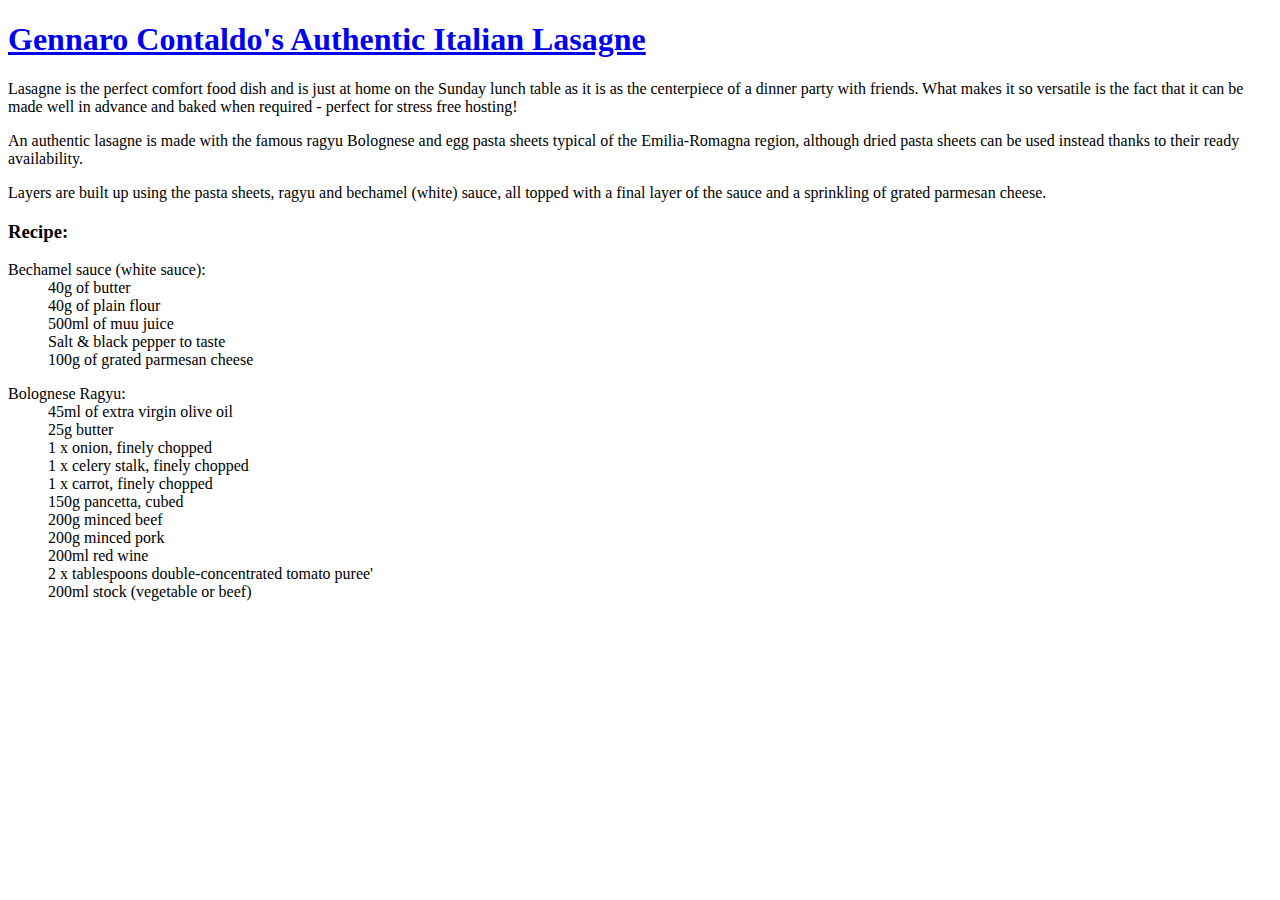
==== recipes/lasagna.html @ bf9b6f3d "Create new .html recipe and add link to it" ====
<!DOCTYPE html>
<html lang="en">
<head>
    <meta charset="UTF-8">
    <meta name="viewport" content="width=device-width, initial-scale=1.0">
    <title>Best Lasagne Recipe</title>
</head>
<body>
    <h1><a href="https://www.youtube.com/watch?v=KSIrBt6G5yQ" target="_blank" rel="noreferrer">Gennaro Contaldo's Authentic Italian Lasagne</a> </h1>
    <p>
        Lasagne is the perfect comfort food dish and is just at home on the Sunday lunch table as it is as the centerpiece 
        of a dinner party with friends. What makes it so versatile is the fact that it can be made well in 
        advance and baked when required - perfect for stress free hosting!
    </p>
    <p>
        An authentic lasagne is made with the famous ragyu Bolognese and egg pasta sheets typical of the Emilia-Romagna region, 
        although dried pasta sheets can be used instead thanks to their ready availability.
    </p>
    <p>
        Layers are built up using the pasta sheets, ragyu and bechamel (white) sauce, 
        all topped with a final layer of the sauce and a sprinkling of grated parmesan cheese.
    </p>
    <h3>
        Recipe:
    </h3>
    
    <dl>
        <dt>Bechamel sauce (white sauce):</dt>
        <dd>40g of butter</dd>
        <dd>40g of plain flour</dd>
        <dd>500ml of muu juice</dd>
        <dd>Salt & black pepper to taste</dd>
        <dd>100g of grated parmesan cheese</dd>
    </dl>
    
    <dl>
        <dt>Bolognese Ragyu:</dt>
        <dd>45ml of extra virgin olive oil</dd>
        <dd>25g butter</dd>
        <dd>1 x onion, finely chopped </dd>
        <dd>1 x celery stalk, finely chopped</dd>
        <dd>1 x carrot, finely chopped </dd>
        <dd>150g pancetta, cubed </dd>
        <dd>200g minced beef</dd>
        <dd>200g minced pork </dd>
        <dd>200ml red wine</dd>
        <dd>2 x tablespoons double-concentrated tomato puree' </dd>
        <dd>200ml stock (vegetable or beef)</dd>
    </dl>

</body>
</html>
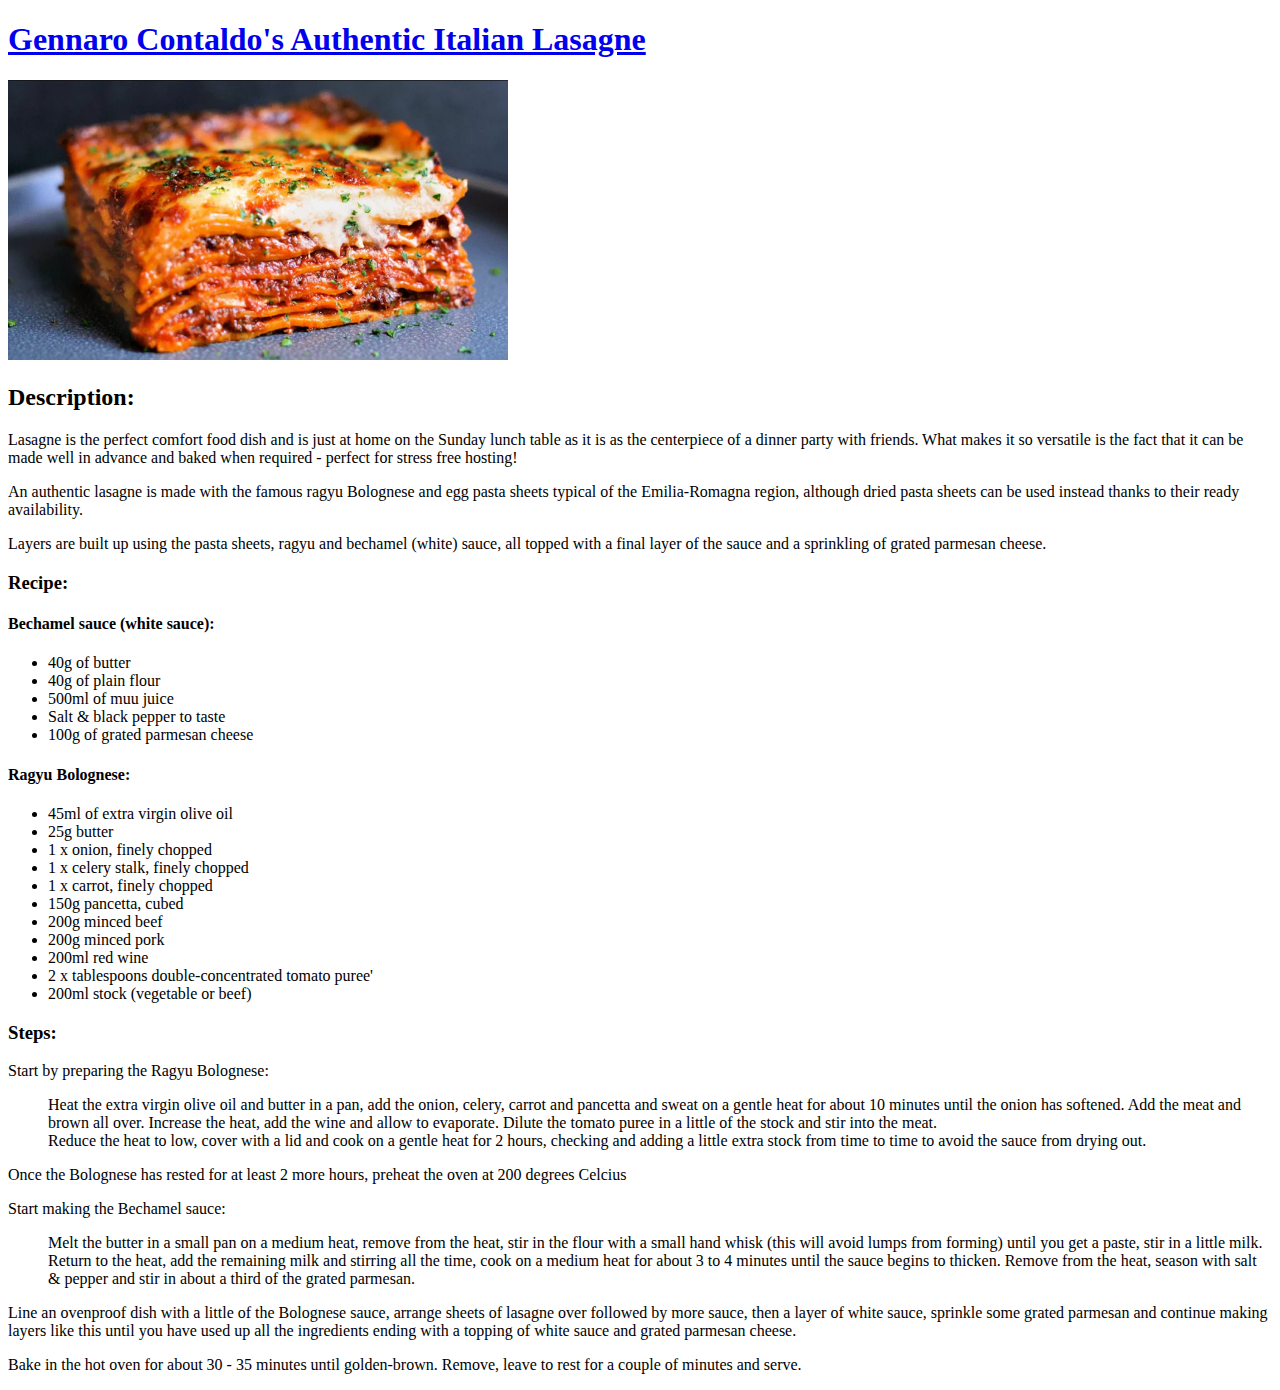
==== commit dc1448df: "Add recipe description and step by step" ====
--- a/recipes/lasagna.html
+++ b/recipes/lasagna.html
@@ -6,7 +6,12 @@
     <title>Best Lasagne Recipe</title>
 </head>
 <body>
-    <h1><a href="https://www.youtube.com/watch?v=KSIrBt6G5yQ" target="_blank" rel="noreferrer">Gennaro Contaldo's Authentic Italian Lasagne</a> </h1>
+    <h1><a href="https://www.youtube.com/watch?v=y2SVA6EsrTE" target="_blank" rel="noreferrer">Gennaro Contaldo's Authentic Italian Lasagne</a> </h1>
+    
+    <img src="../images/lasagna.jpeg" alt="Lasagna" width="500">
+
+    <h2>Description:</h2>
+
     <p>
         Lasagne is the perfect comfort food dish and is just at home on the Sunday lunch table as it is as the centerpiece 
         of a dinner party with friends. What makes it so versatile is the fact that it can be made well in 
@@ -24,29 +29,51 @@
         Recipe:
     </h3>
     
-    <dl>
-        <dt>Bechamel sauce (white sauce):</dt>
-        <dd>40g of butter</dd>
-        <dd>40g of plain flour</dd>
-        <dd>500ml of muu juice</dd>
-        <dd>Salt & black pepper to taste</dd>
-        <dd>100g of grated parmesan cheese</dd>
-    </dl>
+    <h4>Bechamel sauce (white sauce):</h4>
+
+    <ul>
+        <li>40g of butter</li>
+        <li>40g of plain flour</li>
+        <li>500ml of muu juice</li>
+        <li>Salt & black pepper to taste</li>
+        <li>100g of grated parmesan cheese</li>
+    </ul>
     
-    <dl>
-        <dt>Bolognese Ragyu:</dt>
-        <dd>45ml of extra virgin olive oil</dd>
-        <dd>25g butter</dd>
-        <dd>1 x onion, finely chopped </dd>
-        <dd>1 x celery stalk, finely chopped</dd>
-        <dd>1 x carrot, finely chopped </dd>
-        <dd>150g pancetta, cubed </dd>
-        <dd>200g minced beef</dd>
-        <dd>200g minced pork </dd>
-        <dd>200ml red wine</dd>
-        <dd>2 x tablespoons double-concentrated tomato puree' </dd>
-        <dd>200ml stock (vegetable or beef)</dd>
-    </dl>
+    <h4>Ragyu Bolognese:</h4>
 
+    <ul>
+        <li>45ml of extra virgin olive oil</li>
+        <li>25g butter</li>
+        <li>1 x onion, finely chopped </li>
+        <li>1 x celery stalk, finely chopped</li>
+        <li>1 x carrot, finely chopped </li>
+        <li>150g pancetta, cubed </li>
+        <li>200g minced beef</li>
+        <li>200g minced pork </li>
+        <li>200ml red wine</li>
+        <li>2 x tablespoons double-concentrated tomato puree' </li>
+        <li>200ml stock (vegetable or beef)</li>
+    </ul>
+
+    <h3>Steps:</h3>
+    <dt>
+        <dl>Start by preparing the Ragyu Bolognese:</dl>
+        <dd>
+            Heat the extra virgin olive oil and butter in a pan, add the onion, celery, carrot and pancetta and sweat on a gentle heat for about 10 minutes until the onion has softened. Add the meat and brown all over. Increase the heat, add the wine and allow to evaporate. 
+            Dilute the tomato puree in a little of the stock and stir into the meat.
+        </dd>
+        <dd>
+            Reduce the heat to low, cover with a lid and cook on a gentle heat for 2 hours, checking and adding a little extra stock from time to time to avoid the sauce from drying out.
+        </dd>
+    </dt>
+    <p>Once the Bolognese has rested for at least 2 more hours, preheat the oven at 200 degrees Celcius</p>
+    <dt>
+        <dl>Start making the Bechamel sauce:</dl>
+        <dd>Melt the butter in a small pan on a medium heat, remove from the heat, stir in the flour with a small hand whisk (this will avoid lumps from forming) until you get a paste, stir in a little milk. Return to the heat, add the remaining milk and stirring all the time, cook on a medium heat for about 3 to 4 minutes until the sauce begins to thicken. Remove from the heat, season with salt & pepper and stir in about a third of the grated parmesan.</dd>
+    </dt>
+
+    <p>Line an ovenproof dish with a little of the Bolognese sauce, arrange sheets of lasagne over followed by more sauce, then a layer of white sauce, sprinkle some grated parmesan and continue making layers like this until you have used up all the ingredients ending with a topping of white sauce and grated parmesan cheese.</p>
+
+    <p>Bake in the hot oven for about 30 - 35 minutes until golden-brown.  Remove, leave to rest for a couple of minutes and serve.</p>
 </body>
 </html>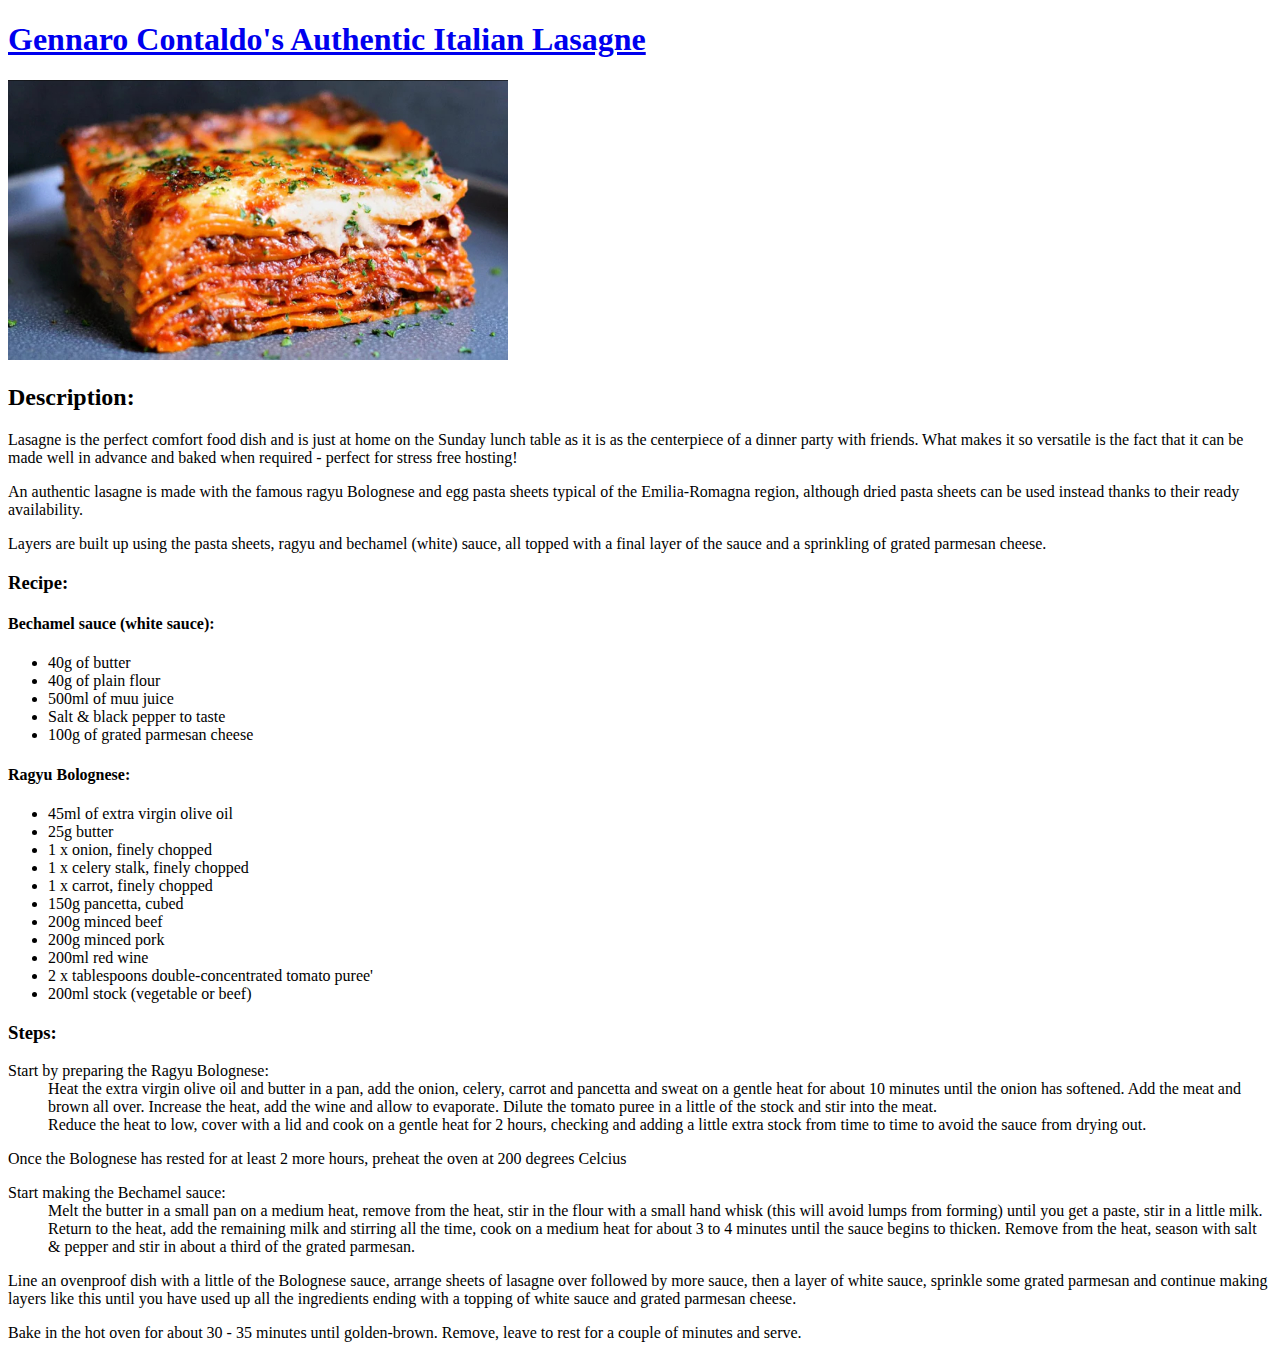
==== commit e9b6402d: "Incorrect use of description list" ====
--- a/recipes/lasagna.html
+++ b/recipes/lasagna.html
@@ -56,8 +56,8 @@
     </ul>
 
     <h3>Steps:</h3>
-    <dt>
-        <dl>Start by preparing the Ragyu Bolognese:</dl>
+    <dl>
+        <dt>Start by preparing the Ragyu Bolognese:</dt>
         <dd>
             Heat the extra virgin olive oil and butter in a pan, add the onion, celery, carrot and pancetta and sweat on a gentle heat for about 10 minutes until the onion has softened. Add the meat and brown all over. Increase the heat, add the wine and allow to evaporate. 
             Dilute the tomato puree in a little of the stock and stir into the meat.
@@ -65,12 +65,12 @@
         <dd>
             Reduce the heat to low, cover with a lid and cook on a gentle heat for 2 hours, checking and adding a little extra stock from time to time to avoid the sauce from drying out.
         </dd>
-    </dt>
+    </dl>
     <p>Once the Bolognese has rested for at least 2 more hours, preheat the oven at 200 degrees Celcius</p>
-    <dt>
-        <dl>Start making the Bechamel sauce:</dl>
+    <dl>
+        <dt>Start making the Bechamel sauce:</dt>
         <dd>Melt the butter in a small pan on a medium heat, remove from the heat, stir in the flour with a small hand whisk (this will avoid lumps from forming) until you get a paste, stir in a little milk. Return to the heat, add the remaining milk and stirring all the time, cook on a medium heat for about 3 to 4 minutes until the sauce begins to thicken. Remove from the heat, season with salt & pepper and stir in about a third of the grated parmesan.</dd>
-    </dt>
+    </dl>
 
     <p>Line an ovenproof dish with a little of the Bolognese sauce, arrange sheets of lasagne over followed by more sauce, then a layer of white sauce, sprinkle some grated parmesan and continue making layers like this until you have used up all the ingredients ending with a topping of white sauce and grated parmesan cheese.</p>
 
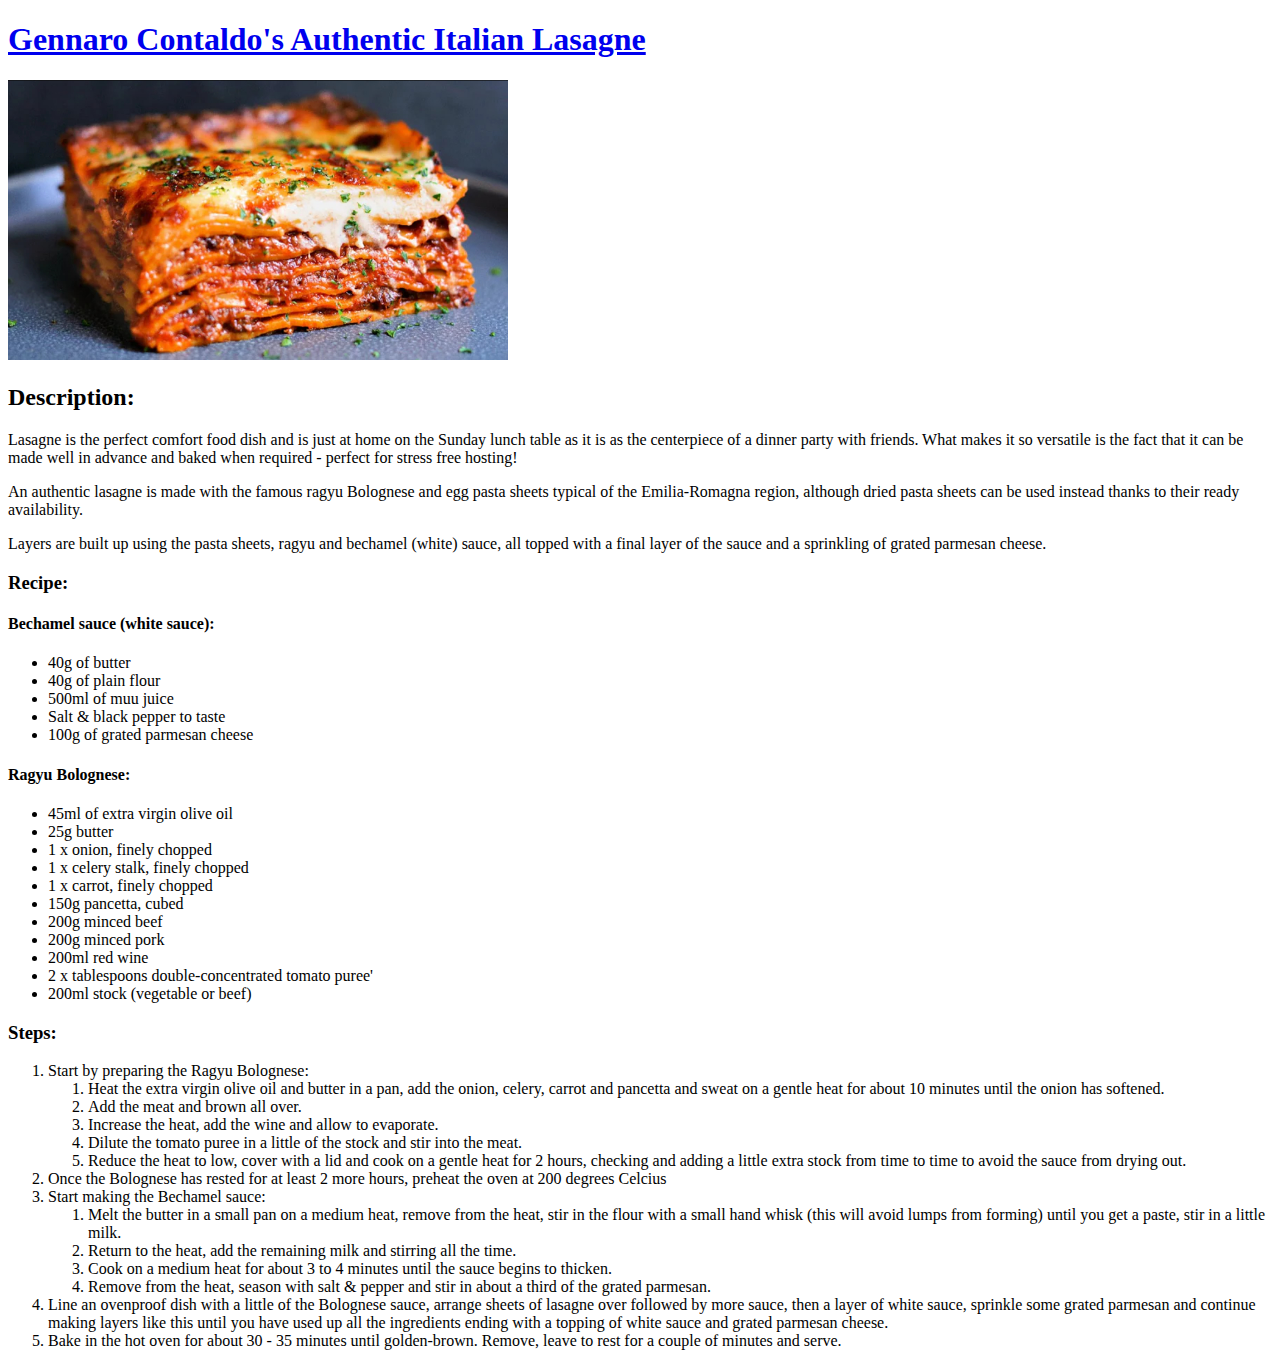
==== commit 75256fa9: "Change from description to ordered list" ====
--- a/recipes/lasagna.html
+++ b/recipes/lasagna.html
@@ -56,24 +56,33 @@
     </ul>
 
     <h3>Steps:</h3>
-    <dl>
-        <dt>Start by preparing the Ragyu Bolognese:</dt>
-        <dd>
-            Heat the extra virgin olive oil and butter in a pan, add the onion, celery, carrot and pancetta and sweat on a gentle heat for about 10 minutes until the onion has softened. Add the meat and brown all over. Increase the heat, add the wine and allow to evaporate. 
-            Dilute the tomato puree in a little of the stock and stir into the meat.
-        </dd>
-        <dd>
-            Reduce the heat to low, cover with a lid and cook on a gentle heat for 2 hours, checking and adding a little extra stock from time to time to avoid the sauce from drying out.
-        </dd>
-    </dl>
-    <p>Once the Bolognese has rested for at least 2 more hours, preheat the oven at 200 degrees Celcius</p>
-    <dl>
-        <dt>Start making the Bechamel sauce:</dt>
-        <dd>Melt the butter in a small pan on a medium heat, remove from the heat, stir in the flour with a small hand whisk (this will avoid lumps from forming) until you get a paste, stir in a little milk. Return to the heat, add the remaining milk and stirring all the time, cook on a medium heat for about 3 to 4 minutes until the sauce begins to thicken. Remove from the heat, season with salt & pepper and stir in about a third of the grated parmesan.</dd>
-    </dl>
 
-    <p>Line an ovenproof dish with a little of the Bolognese sauce, arrange sheets of lasagne over followed by more sauce, then a layer of white sauce, sprinkle some grated parmesan and continue making layers like this until you have used up all the ingredients ending with a topping of white sauce and grated parmesan cheese.</p>
-
-    <p>Bake in the hot oven for about 30 - 35 minutes until golden-brown.  Remove, leave to rest for a couple of minutes and serve.</p>
+    <ol>
+        <li>
+            Start by preparing the Ragyu Bolognese:
+            <ol>
+               <li>
+                Heat the extra virgin olive oil and butter in a pan, add the onion, celery, carrot and pancetta and sweat on a gentle heat for about 10 minutes until the onion has softened.   
+                
+               </li> 
+               <li>Add the meat and brown all over.</li>
+               <li>Increase the heat, add the wine and allow to evaporate.</li>
+               <li>Dilute the tomato puree in a little of the stock and stir into the meat.</li>
+               <li>Reduce the heat to low, cover with a lid and cook on a gentle heat for 2 hours, checking and adding a little extra stock from time to time to avoid the sauce from drying out.</li>
+            </ol>
+        </li>
+        <li>Once the Bolognese has rested for at least 2 more hours, preheat the oven at 200 degrees Celcius</li>
+        <li>
+            Start making the Bechamel sauce:
+            <ol>
+                <li>Melt the butter in a small pan on a medium heat, remove from the heat, stir in the flour with a small hand whisk (this will avoid lumps from forming) until you get a paste, stir in a little milk.</li>
+                <li>Return to the heat, add the remaining milk and stirring all the time.</li>
+                <li>Cook on a medium heat for about 3 to 4 minutes until the sauce begins to thicken.</li>
+                <li>Remove from the heat, season with salt & pepper and stir in about a third of the grated parmesan.</li>
+            </ol>
+        </li>
+        <li>Line an ovenproof dish with a little of the Bolognese sauce, arrange sheets of lasagne over followed by more sauce, then a layer of white sauce, sprinkle some grated parmesan and continue making layers like this until you have used up all the ingredients ending with a topping of white sauce and grated parmesan cheese.</li>
+        <li>Bake in the hot oven for about 30 - 35 minutes until golden-brown.  Remove, leave to rest for a couple of minutes and serve.</li>
+    </ol>
 </body>
 </html>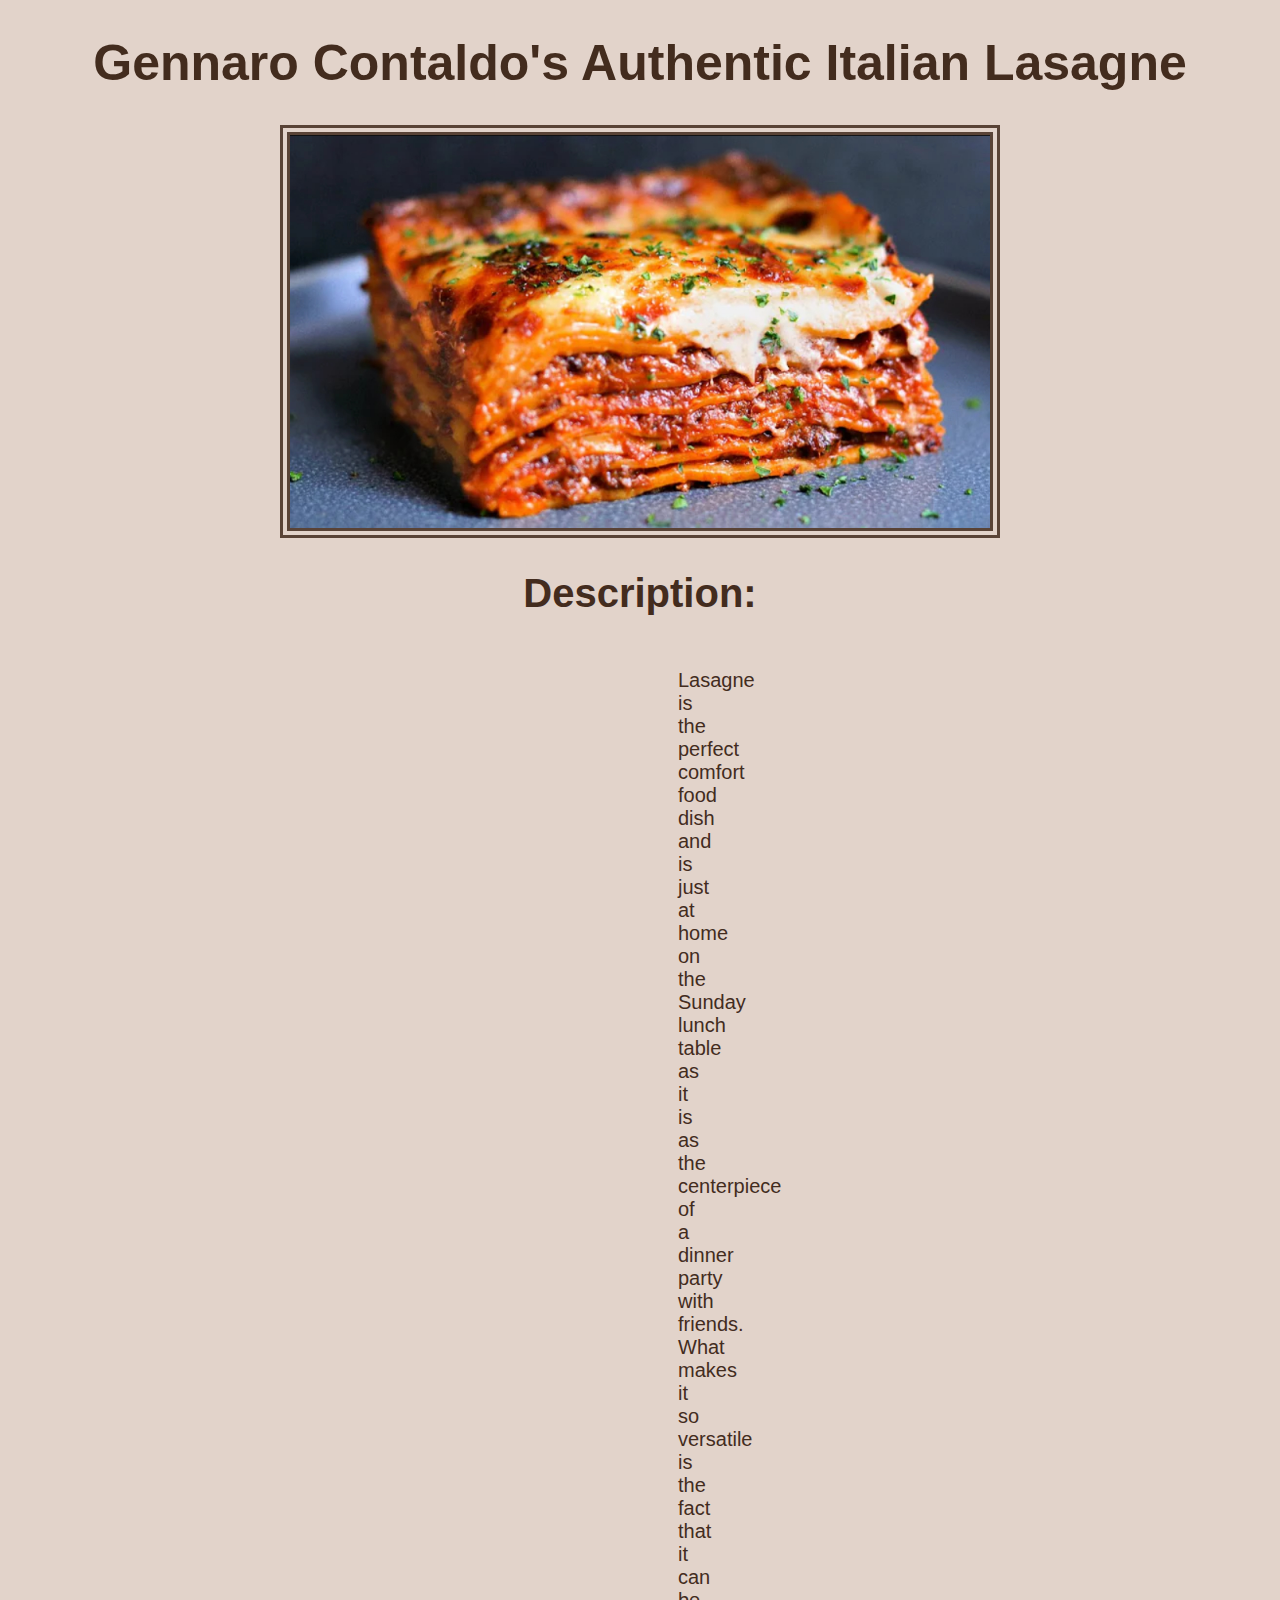
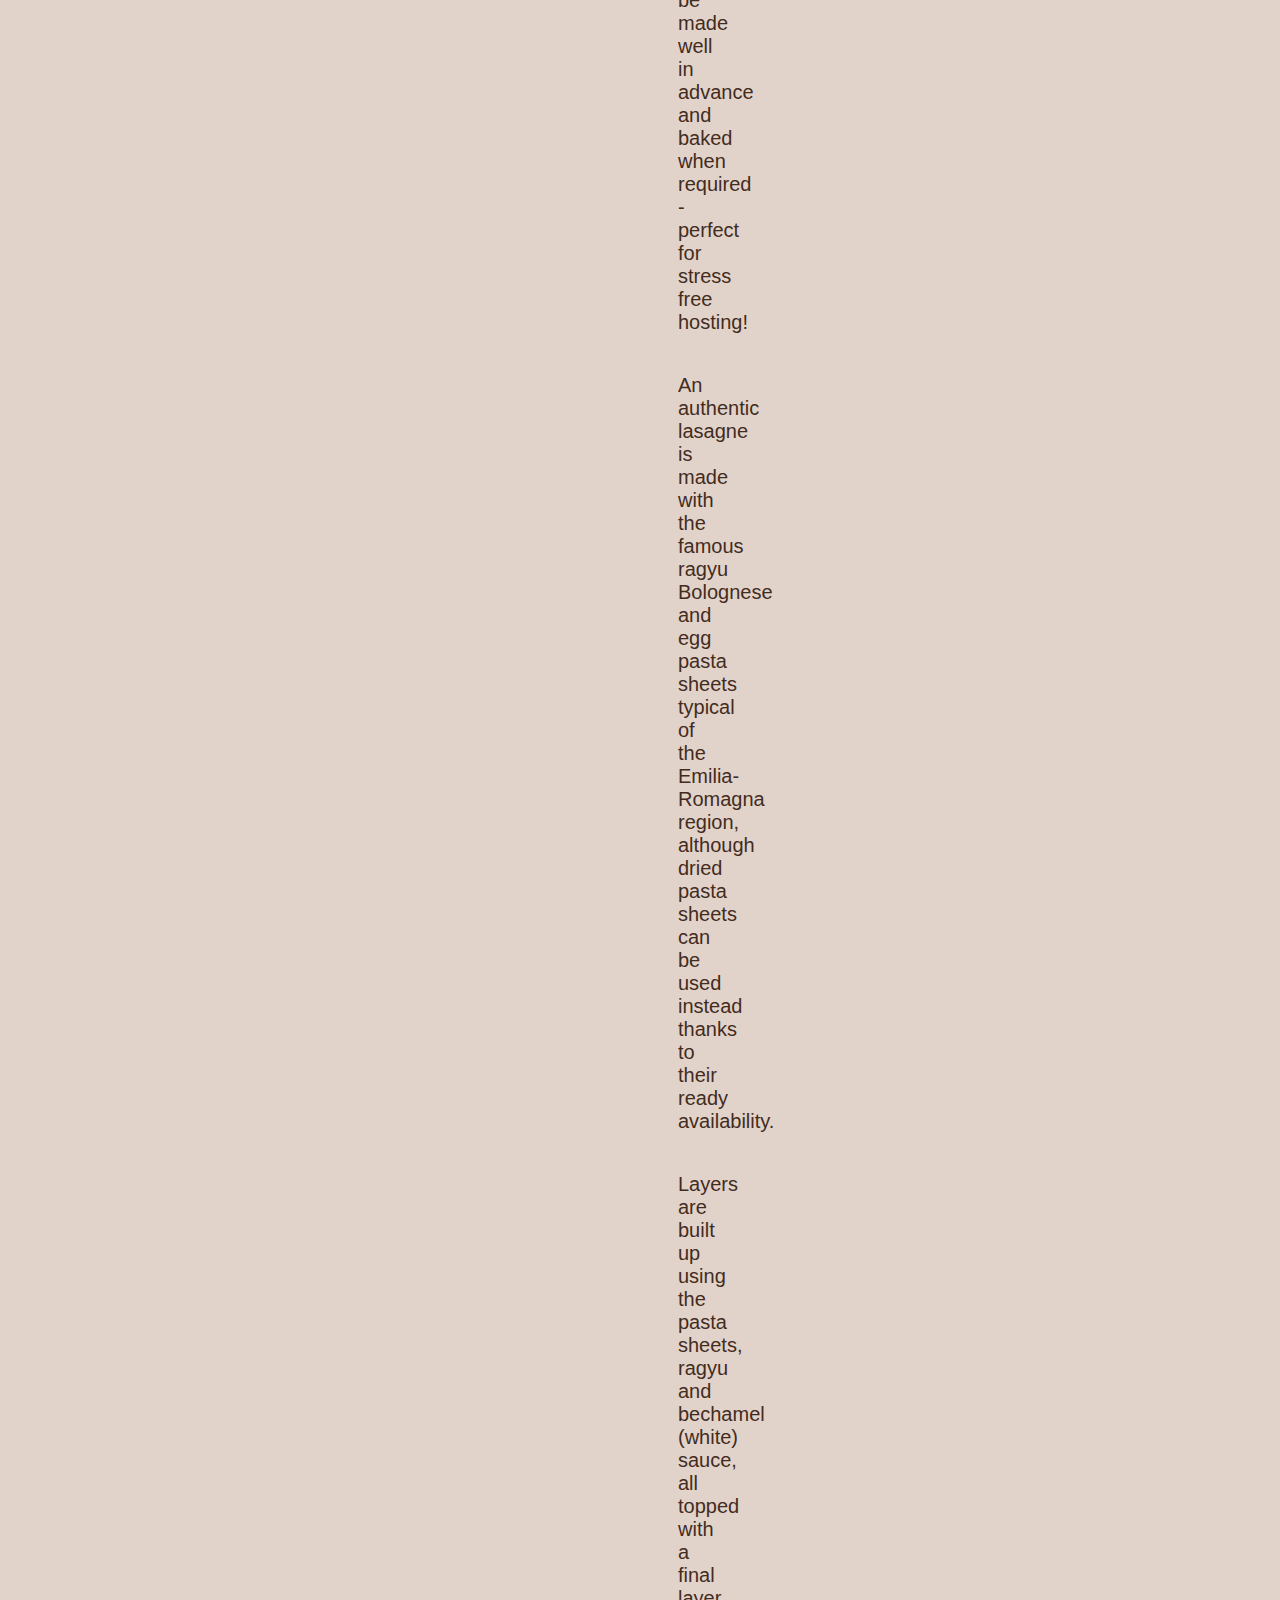
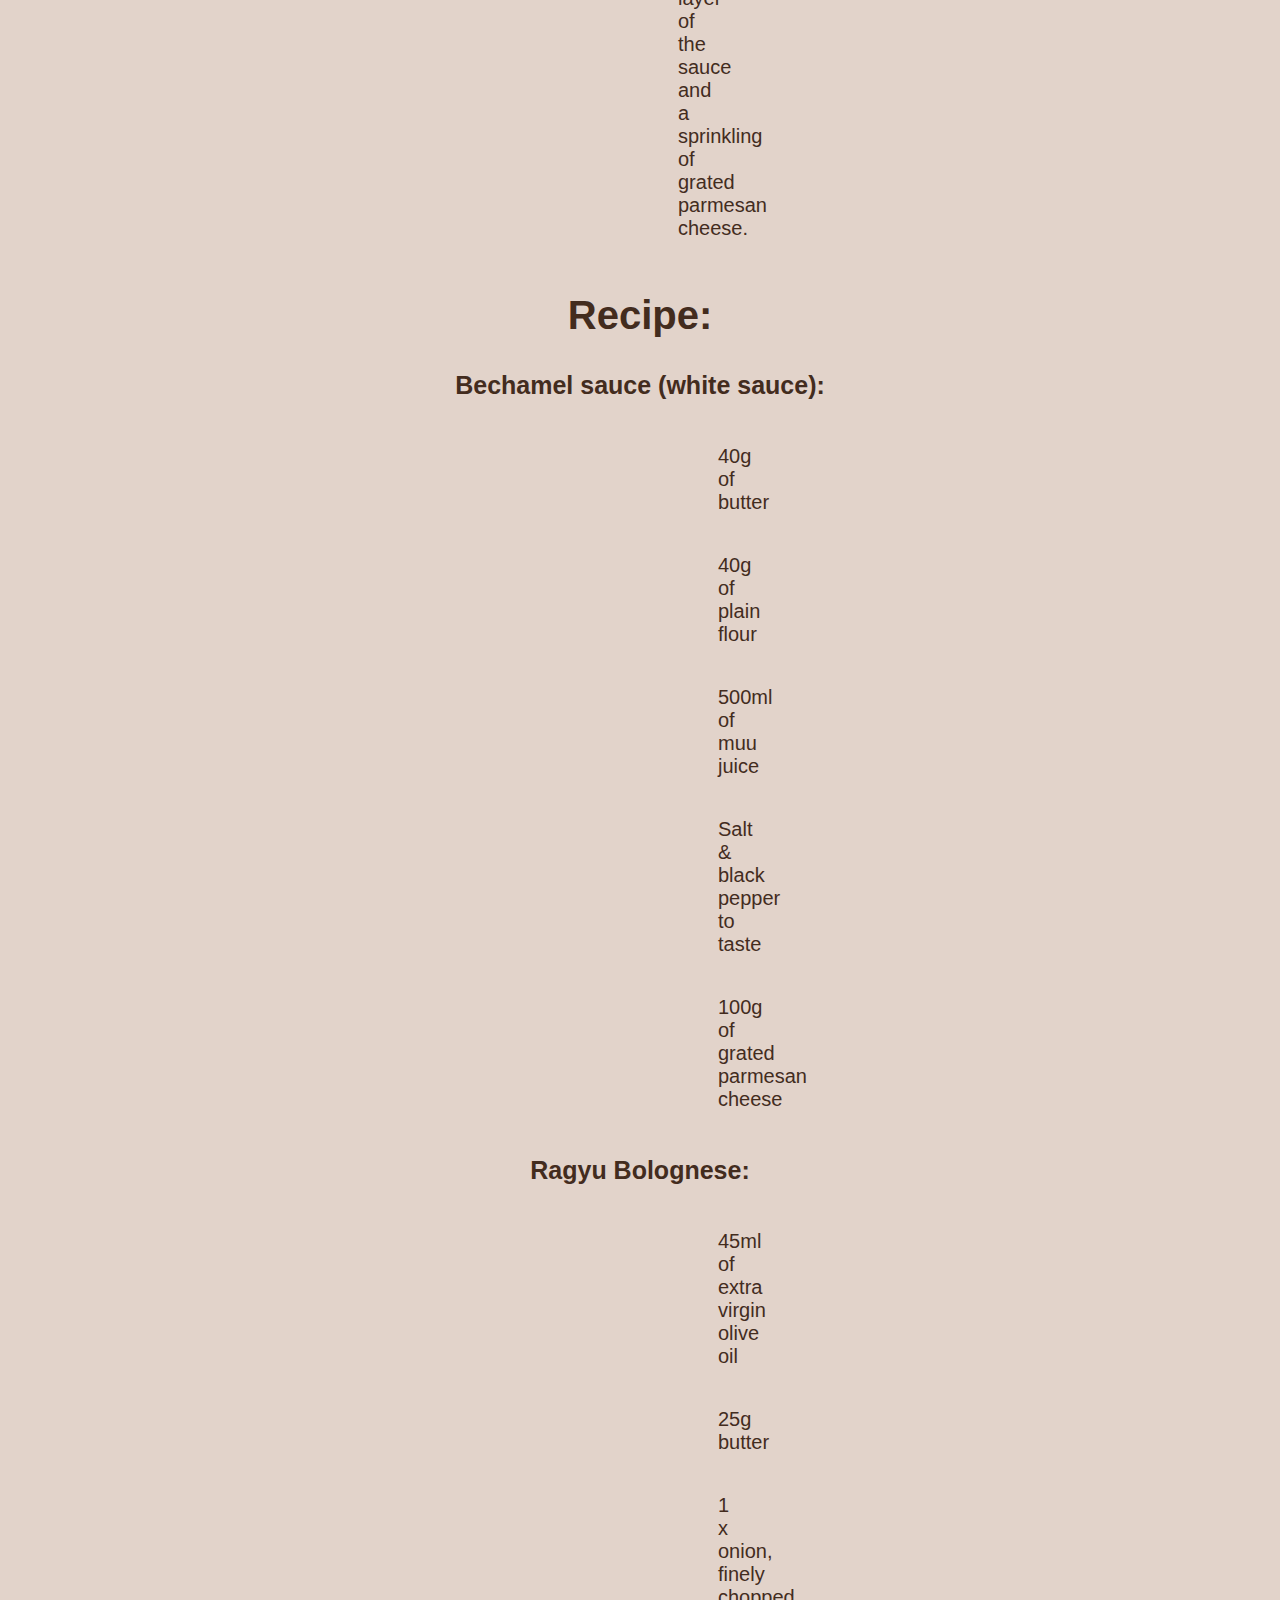
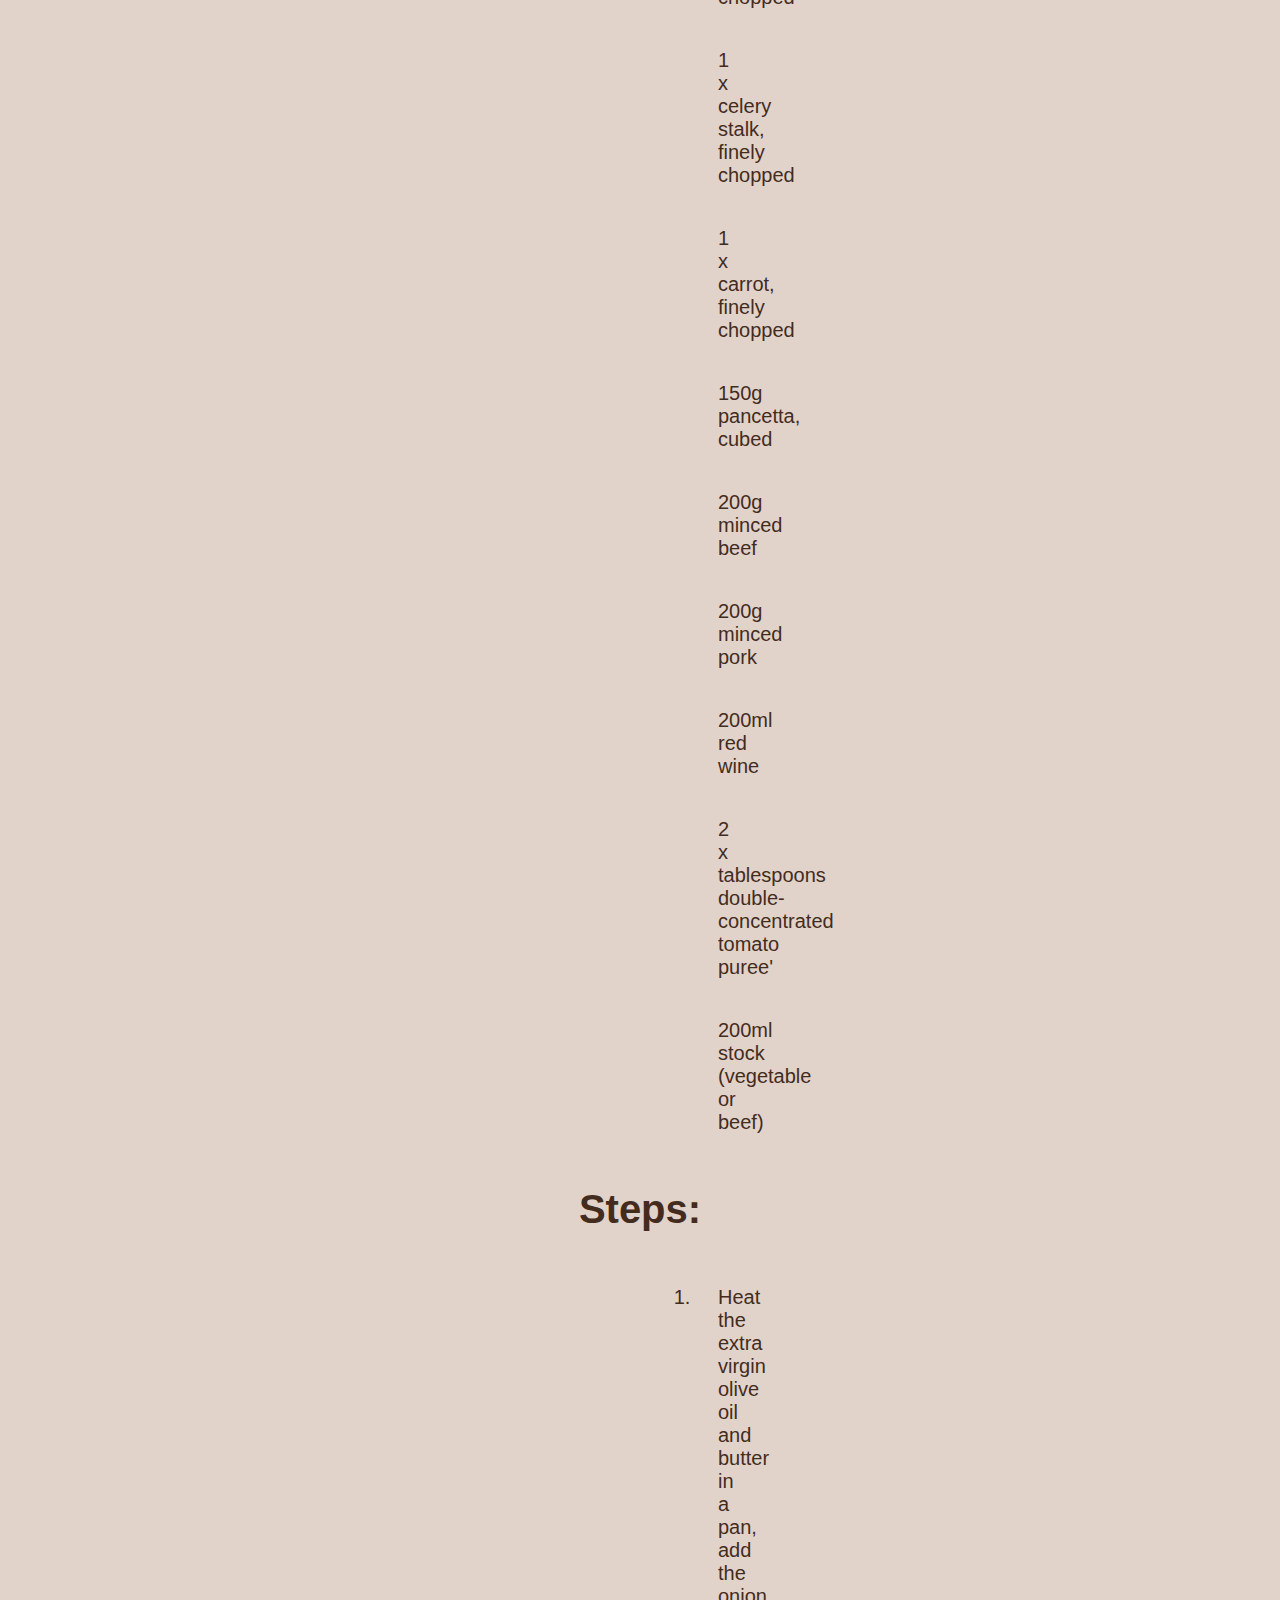
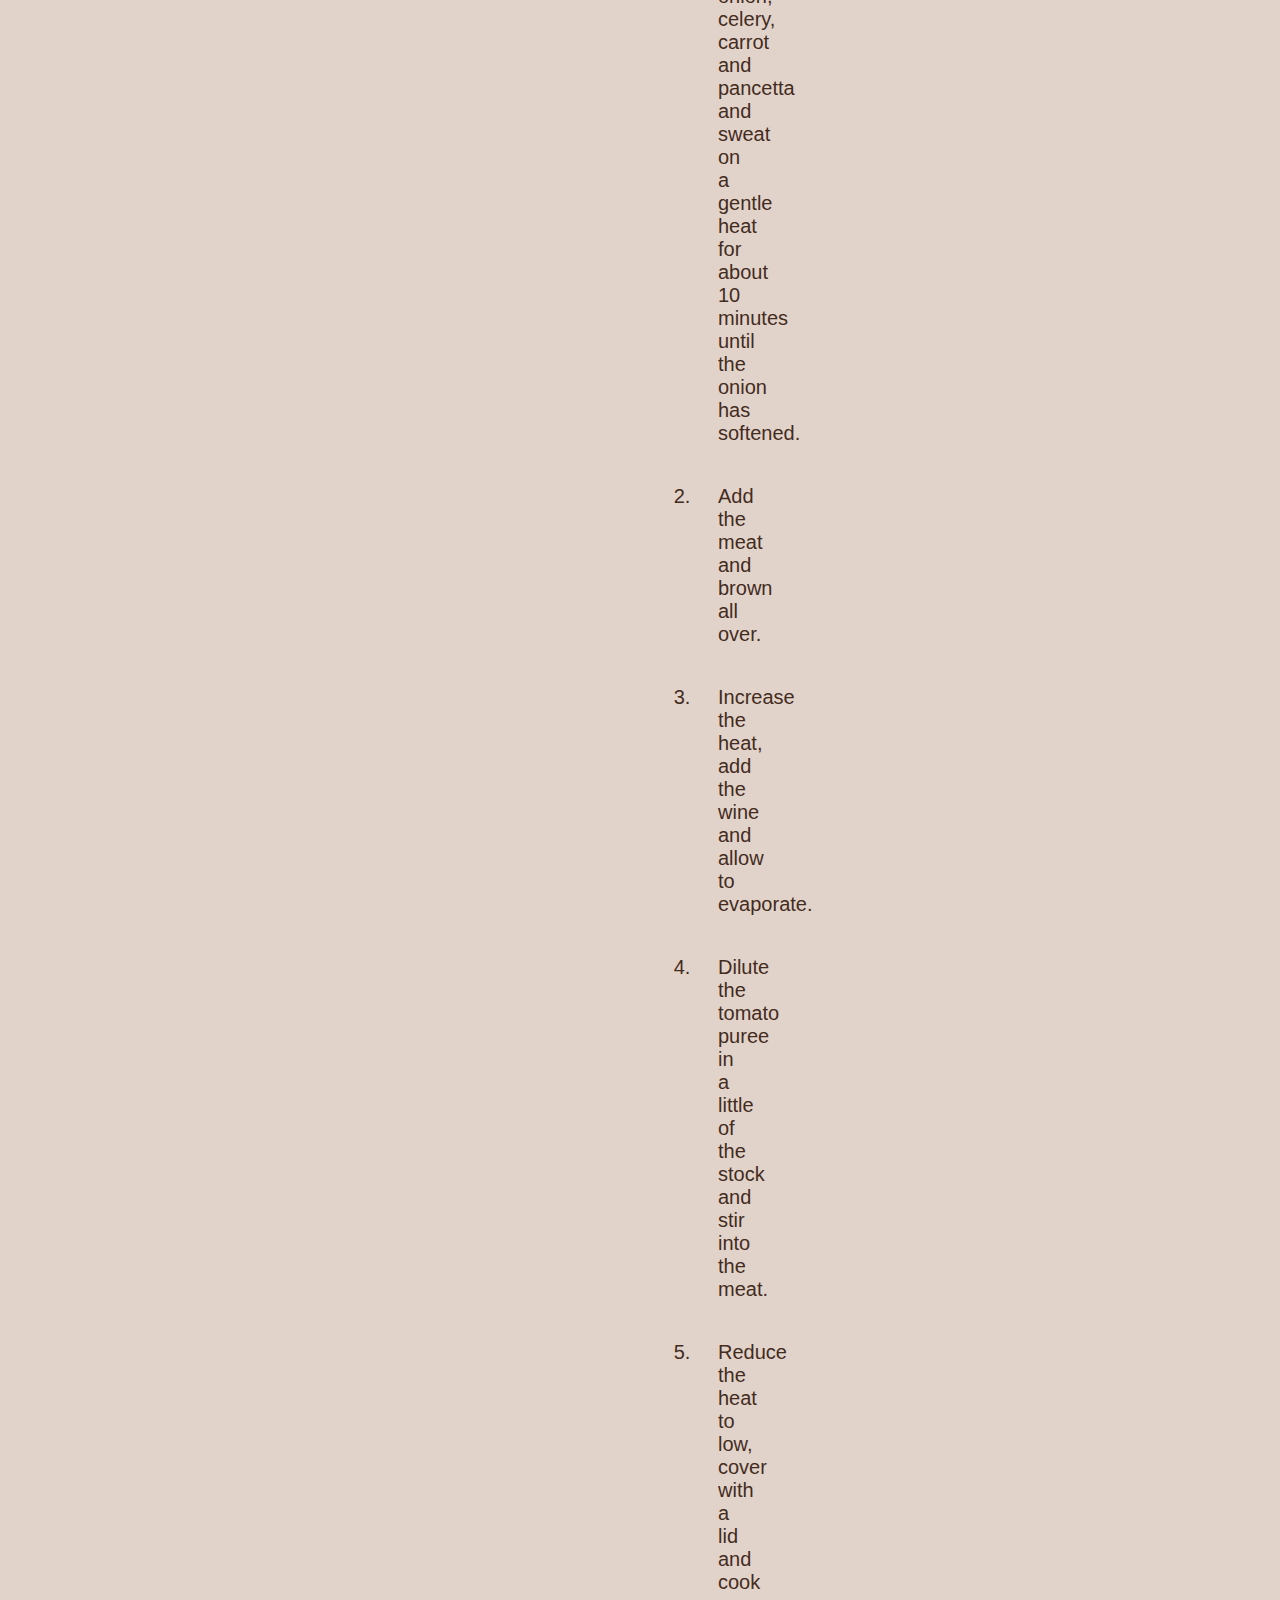
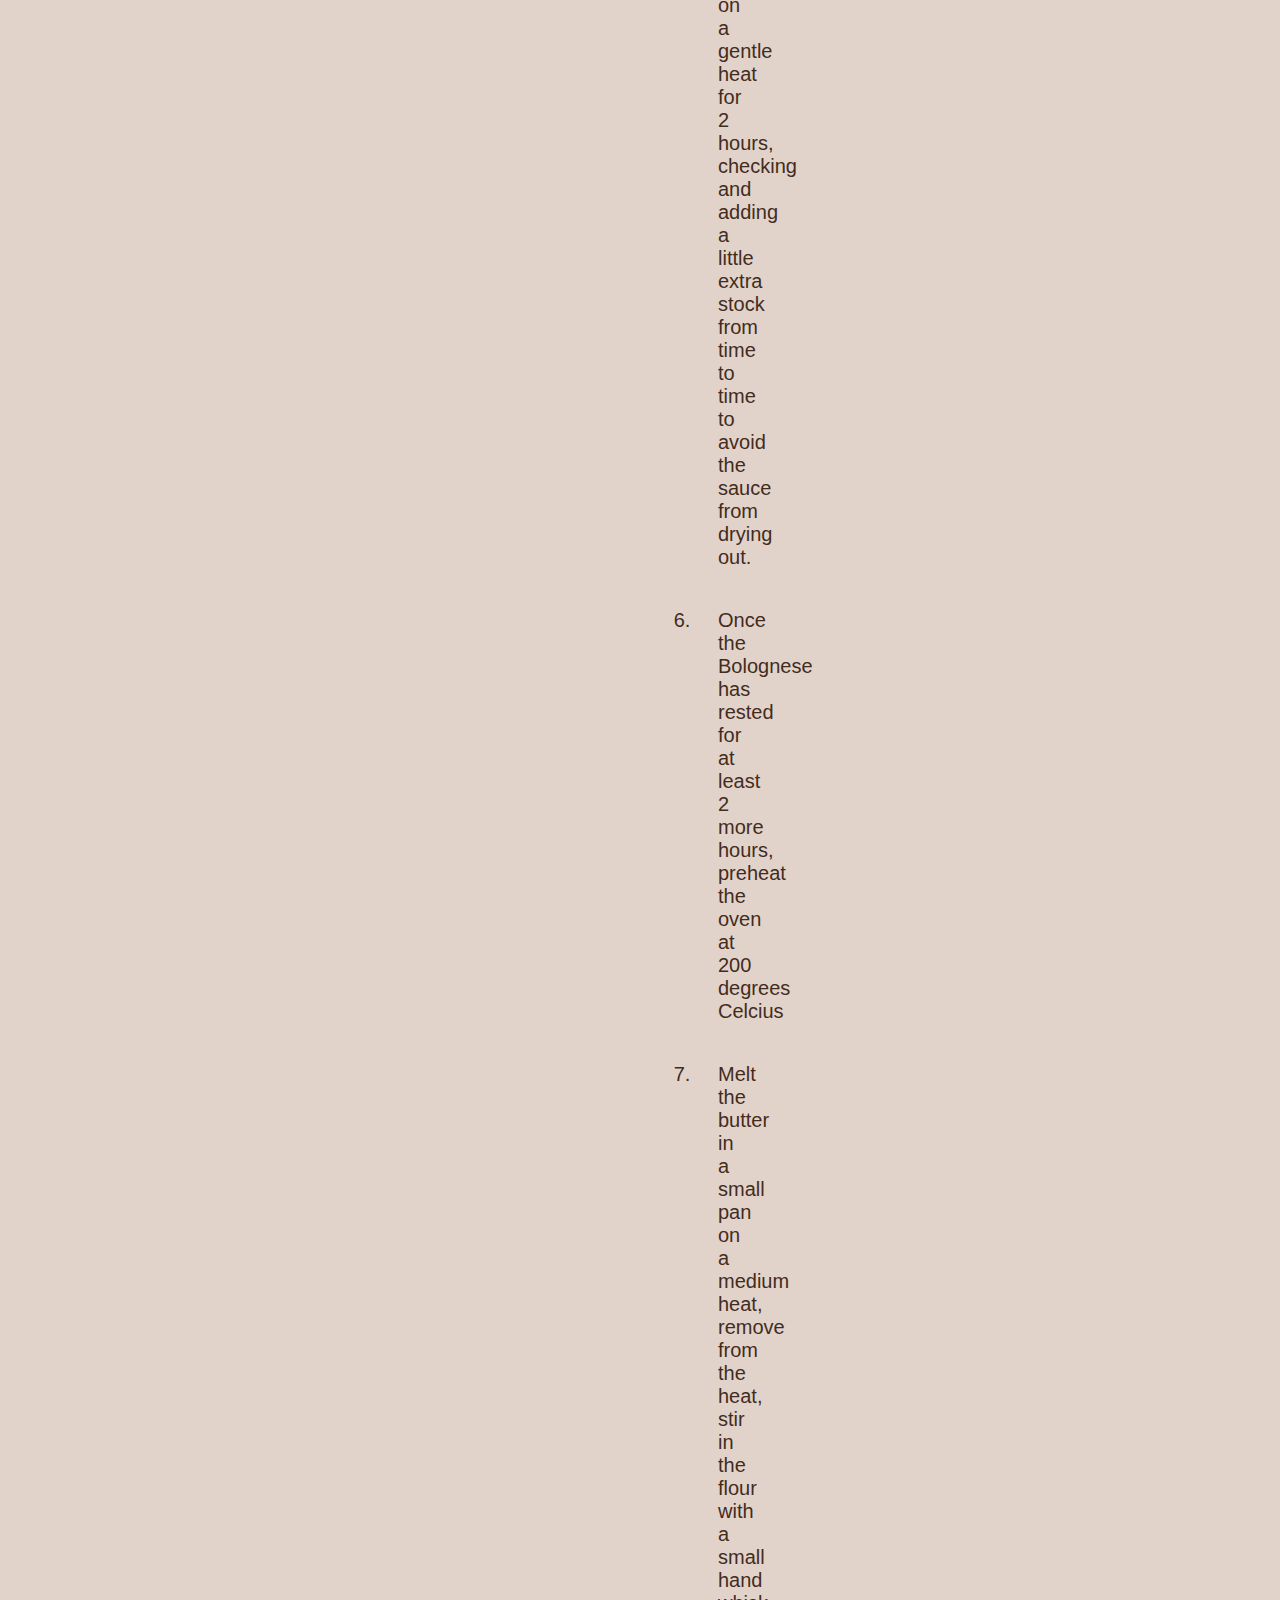
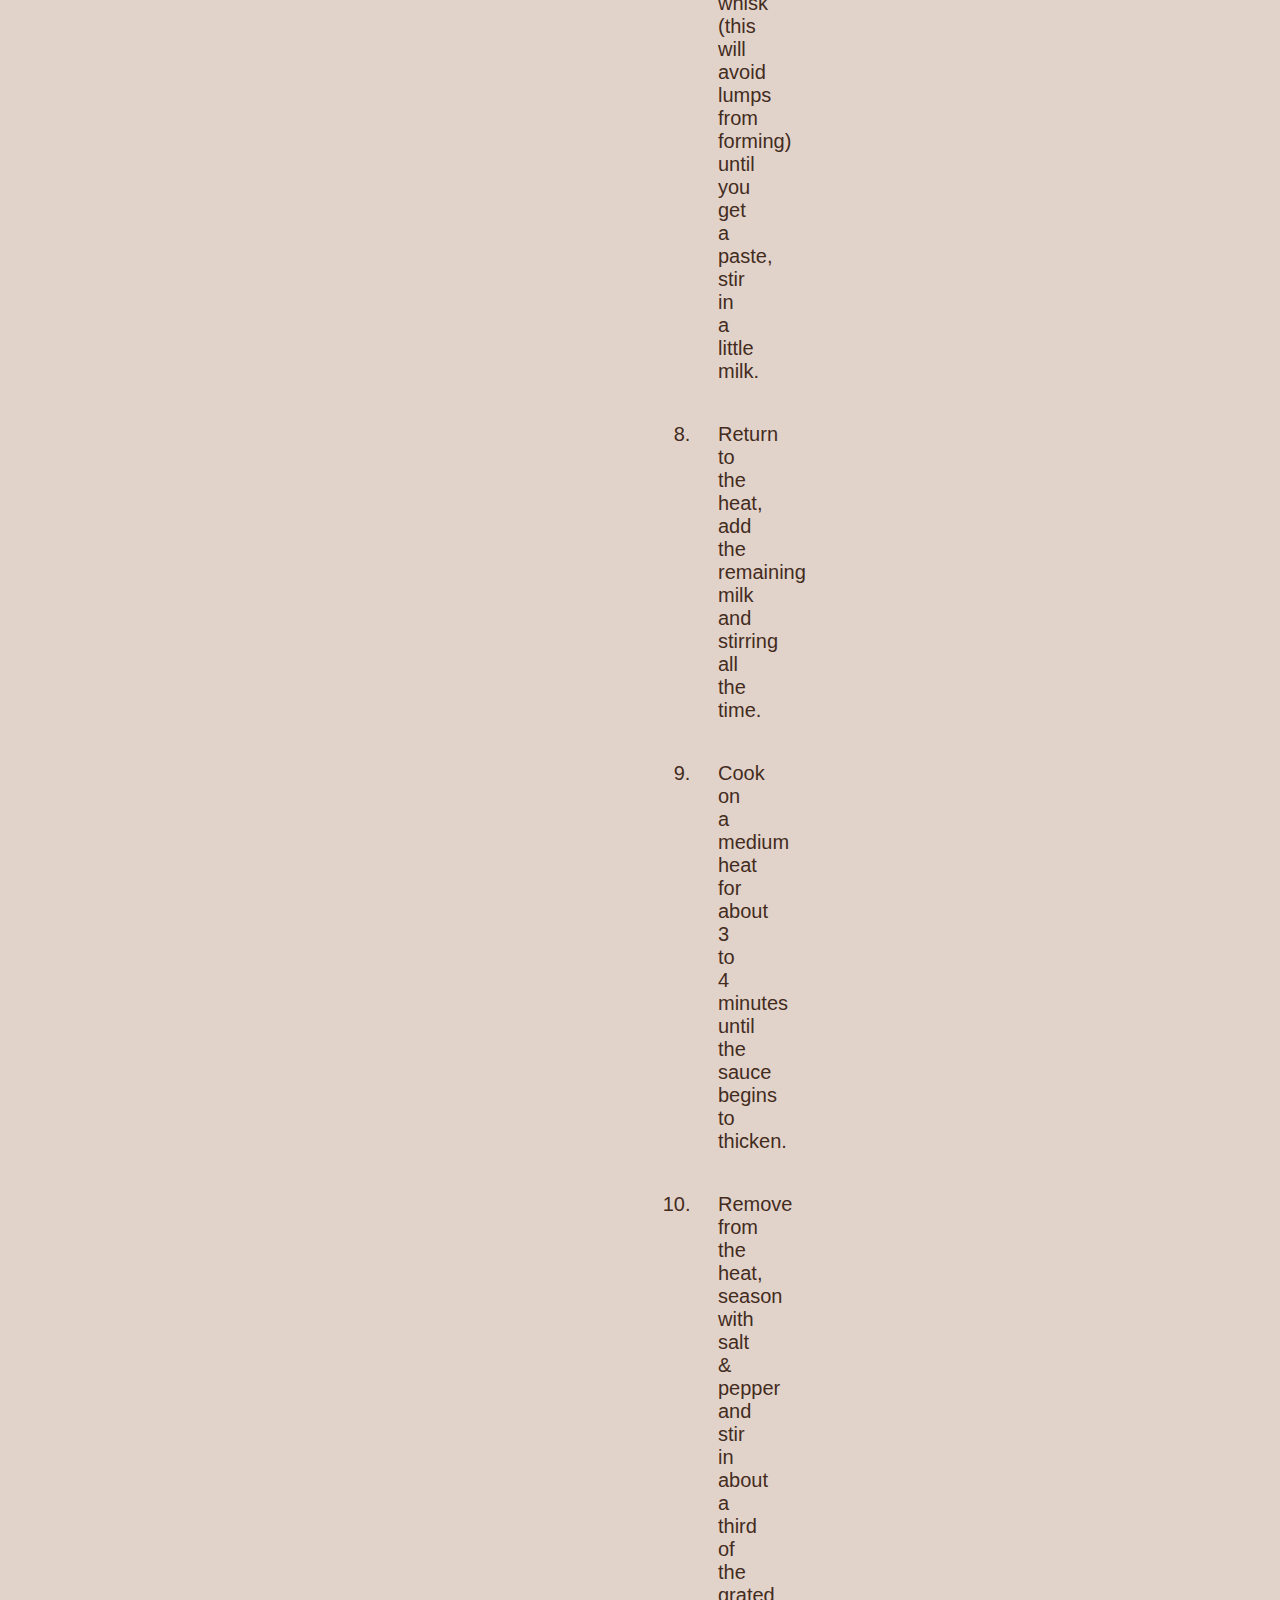
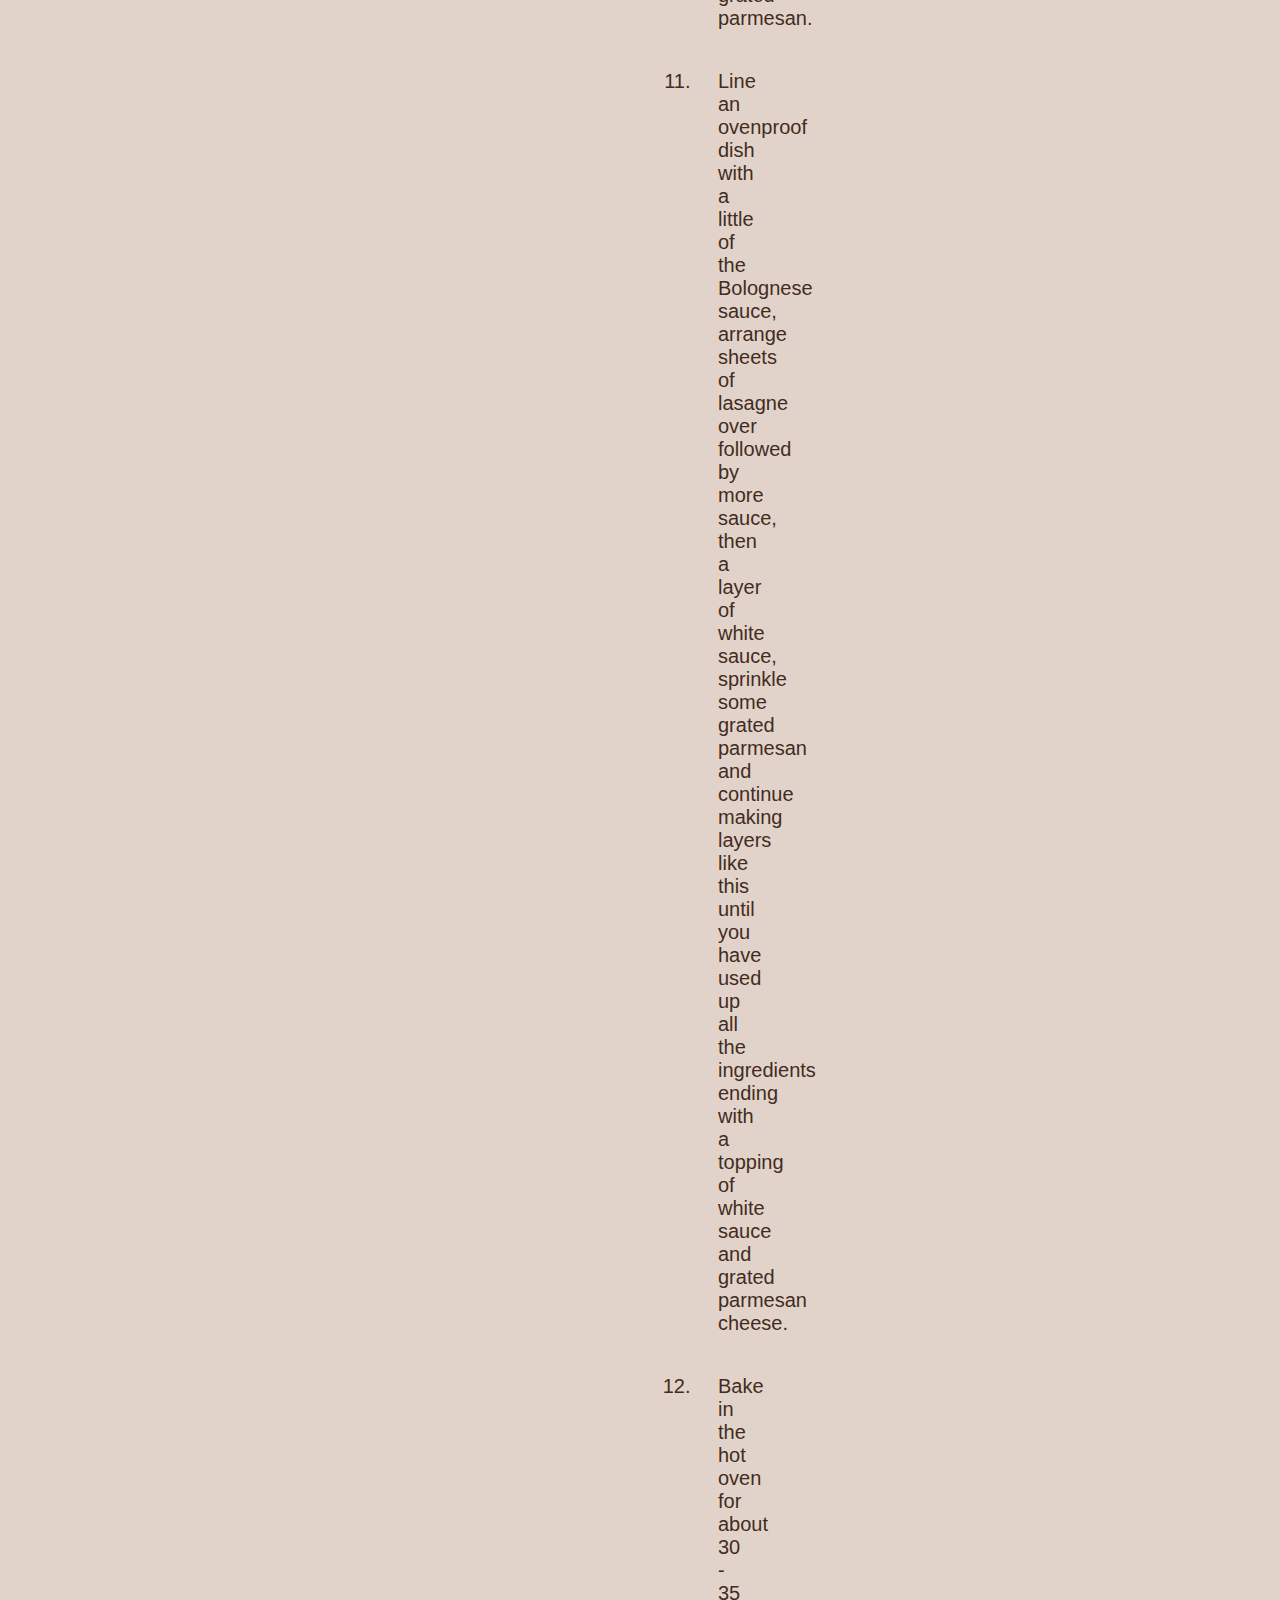
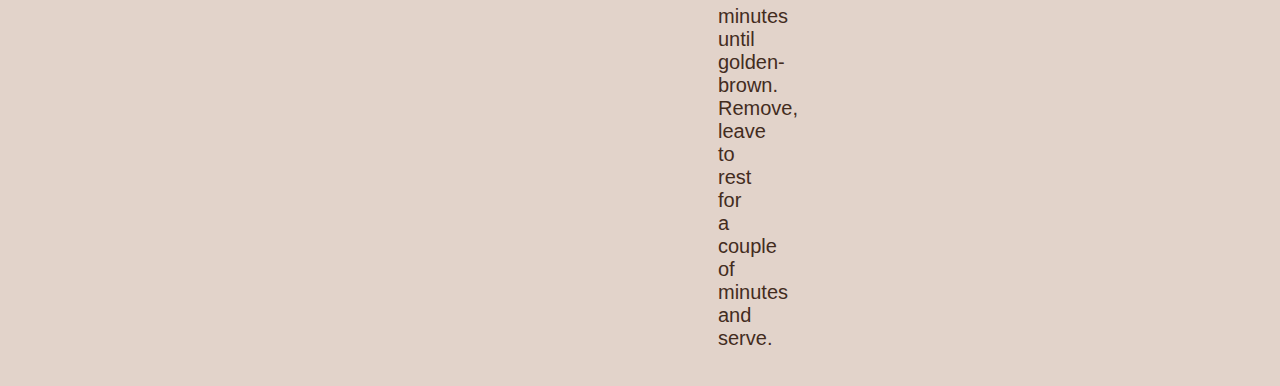
==== commit a191809f: "Edit style sheet and add class to elements" ====
--- a/recipes/lasagna.html
+++ b/recipes/lasagna.html
@@ -3,86 +3,90 @@
 <head>
     <meta charset="UTF-8">
     <meta name="viewport" content="width=device-width, initial-scale=1.0">
+    <link rel="stylesheet" href="../style.css">
     <title>Best Lasagne Recipe</title>
 </head>
 <body>
-    <h1><a href="https://www.youtube.com/watch?v=y2SVA6EsrTE" target="_blank" rel="noreferrer">Gennaro Contaldo's Authentic Italian Lasagne</a> </h1>
+    <h1 id="title1" class="title">Gennaro Contaldo's Authentic Italian Lasagne</h1>
     
-    <img src="../images/lasagna.jpeg" alt="Lasagna" width="500">
+    <img class="imgRecipe" src="../images/lasagna.jpeg" alt="Lasagna">
 
-    <h2>Description:</h2>
+    
 
-    <p>
-        Lasagne is the perfect comfort food dish and is just at home on the Sunday lunch table as it is as the centerpiece 
-        of a dinner party with friends. What makes it so versatile is the fact that it can be made well in 
-        advance and baked when required - perfect for stress free hosting!
-    </p>
-    <p>
-        An authentic lasagne is made with the famous ragyu Bolognese and egg pasta sheets typical of the Emilia-Romagna region, 
-        although dried pasta sheets can be used instead thanks to their ready availability.
-    </p>
-    <p>
-        Layers are built up using the pasta sheets, ragyu and bechamel (white) sauce, 
-        all topped with a final layer of the sauce and a sprinkling of grated parmesan cheese.
-    </p>
-    <h3>
-        Recipe:
-    </h3>
+    <div class="description">
+        <h2 id="title2" class="title">Description:</h2>
+        <p>
+            Lasagne is the perfect comfort food dish and is just at home on the Sunday lunch table as it is as the centerpiece 
+            of a dinner party with friends. What makes it so versatile is the fact that it can be made well in 
+            advance and baked when required - perfect for stress free hosting!
+        </p>
+        <p>
+            An authentic lasagne is made with the famous ragyu Bolognese and egg pasta sheets typical of the Emilia-Romagna region, 
+            although dried pasta sheets can be used instead thanks to their ready availability.
+        </p>
+        <p>
+            Layers are built up using the pasta sheets, ragyu and bechamel (white) sauce, 
+            all topped with a final layer of the sauce and a sprinkling of grated parmesan cheese.
+        </p>
+        <h2 class="title" id="title2">
+            Recipe:
+        </h2>
+        
+        <h3 class="title" id="title3">Bechamel sauce (white sauce):</h3>
     
-    <h4>Bechamel sauce (white sauce):</h4>
-
-    <ul>
-        <li>40g of butter</li>
-        <li>40g of plain flour</li>
-        <li>500ml of muu juice</li>
-        <li>Salt & black pepper to taste</li>
-        <li>100g of grated parmesan cheese</li>
-    </ul>
+        <ul>
+            <li>40g of butter</li>
+            <li>40g of plain flour</li>
+            <li>500ml of muu juice</li>
+            <li>Salt & black pepper to taste</li>
+            <li>100g of grated parmesan cheese</li>
+        </ul>
+        
+        <h3 class="title" id="title3">Ragyu Bolognese:</h3>
     
-    <h4>Ragyu Bolognese:</h4>
-
-    <ul>
-        <li>45ml of extra virgin olive oil</li>
-        <li>25g butter</li>
-        <li>1 x onion, finely chopped </li>
-        <li>1 x celery stalk, finely chopped</li>
-        <li>1 x carrot, finely chopped </li>
-        <li>150g pancetta, cubed </li>
-        <li>200g minced beef</li>
-        <li>200g minced pork </li>
-        <li>200ml red wine</li>
-        <li>2 x tablespoons double-concentrated tomato puree' </li>
-        <li>200ml stock (vegetable or beef)</li>
-    </ul>
-
-    <h3>Steps:</h3>
-
-    <ol>
-        <li>
-            Start by preparing the Ragyu Bolognese:
-            <ol>
-               <li>
-                Heat the extra virgin olive oil and butter in a pan, add the onion, celery, carrot and pancetta and sweat on a gentle heat for about 10 minutes until the onion has softened.   
-                
-               </li> 
-               <li>Add the meat and brown all over.</li>
-               <li>Increase the heat, add the wine and allow to evaporate.</li>
-               <li>Dilute the tomato puree in a little of the stock and stir into the meat.</li>
-               <li>Reduce the heat to low, cover with a lid and cook on a gentle heat for 2 hours, checking and adding a little extra stock from time to time to avoid the sauce from drying out.</li>
-            </ol>
-        </li>
-        <li>Once the Bolognese has rested for at least 2 more hours, preheat the oven at 200 degrees Celcius</li>
-        <li>
-            Start making the Bechamel sauce:
-            <ol>
-                <li>Melt the butter in a small pan on a medium heat, remove from the heat, stir in the flour with a small hand whisk (this will avoid lumps from forming) until you get a paste, stir in a little milk.</li>
-                <li>Return to the heat, add the remaining milk and stirring all the time.</li>
-                <li>Cook on a medium heat for about 3 to 4 minutes until the sauce begins to thicken.</li>
-                <li>Remove from the heat, season with salt & pepper and stir in about a third of the grated parmesan.</li>
-            </ol>
-        </li>
-        <li>Line an ovenproof dish with a little of the Bolognese sauce, arrange sheets of lasagne over followed by more sauce, then a layer of white sauce, sprinkle some grated parmesan and continue making layers like this until you have used up all the ingredients ending with a topping of white sauce and grated parmesan cheese.</li>
-        <li>Bake in the hot oven for about 30 - 35 minutes until golden-brown.  Remove, leave to rest for a couple of minutes and serve.</li>
-    </ol>
+        <ul>
+            <li>45ml of extra virgin olive oil</li>
+            <li>25g butter</li>
+            <li>1 x onion, finely chopped </li>
+            <li>1 x celery stalk, finely chopped</li>
+            <li>1 x carrot, finely chopped </li>
+            <li>150g pancetta, cubed </li>
+            <li>200g minced beef</li>
+            <li>200g minced pork </li>
+            <li>200ml red wine</li>
+            <li>2 x tablespoons double-concentrated tomato puree' </li>
+            <li>200ml stock (vegetable or beef)</li>
+        </ul>
+    
+        <h2 class="title" id="title2">Steps:</h2>
+    
+        <ol>
+            <li>
+                Heat the extra virgin olive oil and butter in a pan, add the onion, celery, 
+                carrot and pancetta and sweat on a gentle heat for about 10 minutes until the onion has softened.
+            </li> 
+            <li>Add the meat and brown all over.</li>
+            <li>Increase the heat, add the wine and allow to evaporate.</li>
+            <li>Dilute the tomato puree in a little of the stock and stir into the meat.</li>
+            <li>
+                Reduce the heat to low, cover with a lid and cook on a gentle heat for 2 hours, 
+                checking and adding a little extra stock from time to time to avoid the sauce from drying out.
+            </li>
+            <li>Once the Bolognese has rested for at least 2 more hours, preheat the oven at 200 degrees Celcius</li>
+            <li>
+                Melt the butter in a small pan on a medium heat, remove from the heat, 
+                stir in the flour with a small hand whisk (this will avoid lumps from forming) until you get a paste, stir in a little milk.
+            </li>
+            <li>Return to the heat, add the remaining milk and stirring all the time.</li>
+            <li>Cook on a medium heat for about 3 to 4 minutes until the sauce begins to thicken.</li>
+            <li>Remove from the heat, season with salt & pepper and stir in about a third of the grated parmesan.</li>
+            <li>Line an ovenproof dish with a little of the Bolognese sauce, arrange sheets of lasagne over followed by more sauce, 
+                then a layer of white sauce, sprinkle some grated parmesan and continue making 
+                layers like this until you have used up all the ingredients ending with a topping of white sauce and grated parmesan cheese.
+            </li>
+            <li>Bake in the hot oven for about 30 - 35 minutes until golden-brown.  Remove, leave to rest for a couple of minutes and serve.</li>
+        </ol>
+    </div>
+    
 </body>
 </html>--- a/style.css
+++ b/style.css
@@ -0,0 +1,87 @@
+*
+{
+    font-family:'Trebuchet MS', 'Lucida Sans Unicode', 'Lucida Grande', 'Lucida Sans', Arial, sans-serif;
+}
+body
+{
+    background-color: #e2d3ca;
+    color: #432c1e;
+}
+
+.title
+{
+    display: block;
+    text-align: center;
+}
+
+#title1
+{
+    font-size: 50px;
+}
+
+#title2
+{
+    font-size: 40px;
+}
+
+#title3
+{
+    font-size: 25px;
+}
+
+ul>li
+{
+    list-style: none;
+}
+
+.description > p,
+.description li
+{
+    font-size: 20px;
+    margin: auto 650px;
+    text-align: center;
+    padding: 20px;
+    word-spacing: 2px;
+}
+
+.recipes
+{
+    list-style-type: none;   
+    overflow: hidden;
+    padding: 0px;
+    display: inline;
+}
+.recipes > li
+{
+    float: left;
+}
+
+.menu
+{
+    margin: auto;
+}
+
+.menu a
+{
+    text-decoration: none;
+    padding: 20px 40px;
+    color: #ffffff;
+    font-size: 20px;
+    background-color: #a57a60ea;
+}
+
+.menu a:hover
+{
+    background-color: #594336;
+}
+
+.imgRecipe
+{
+    display: block;
+    height: auto;
+    width: 700px;
+    margin: 0px auto;
+    border-style: double;
+    border-width: 10px;
+    border-color: #594336;
+}
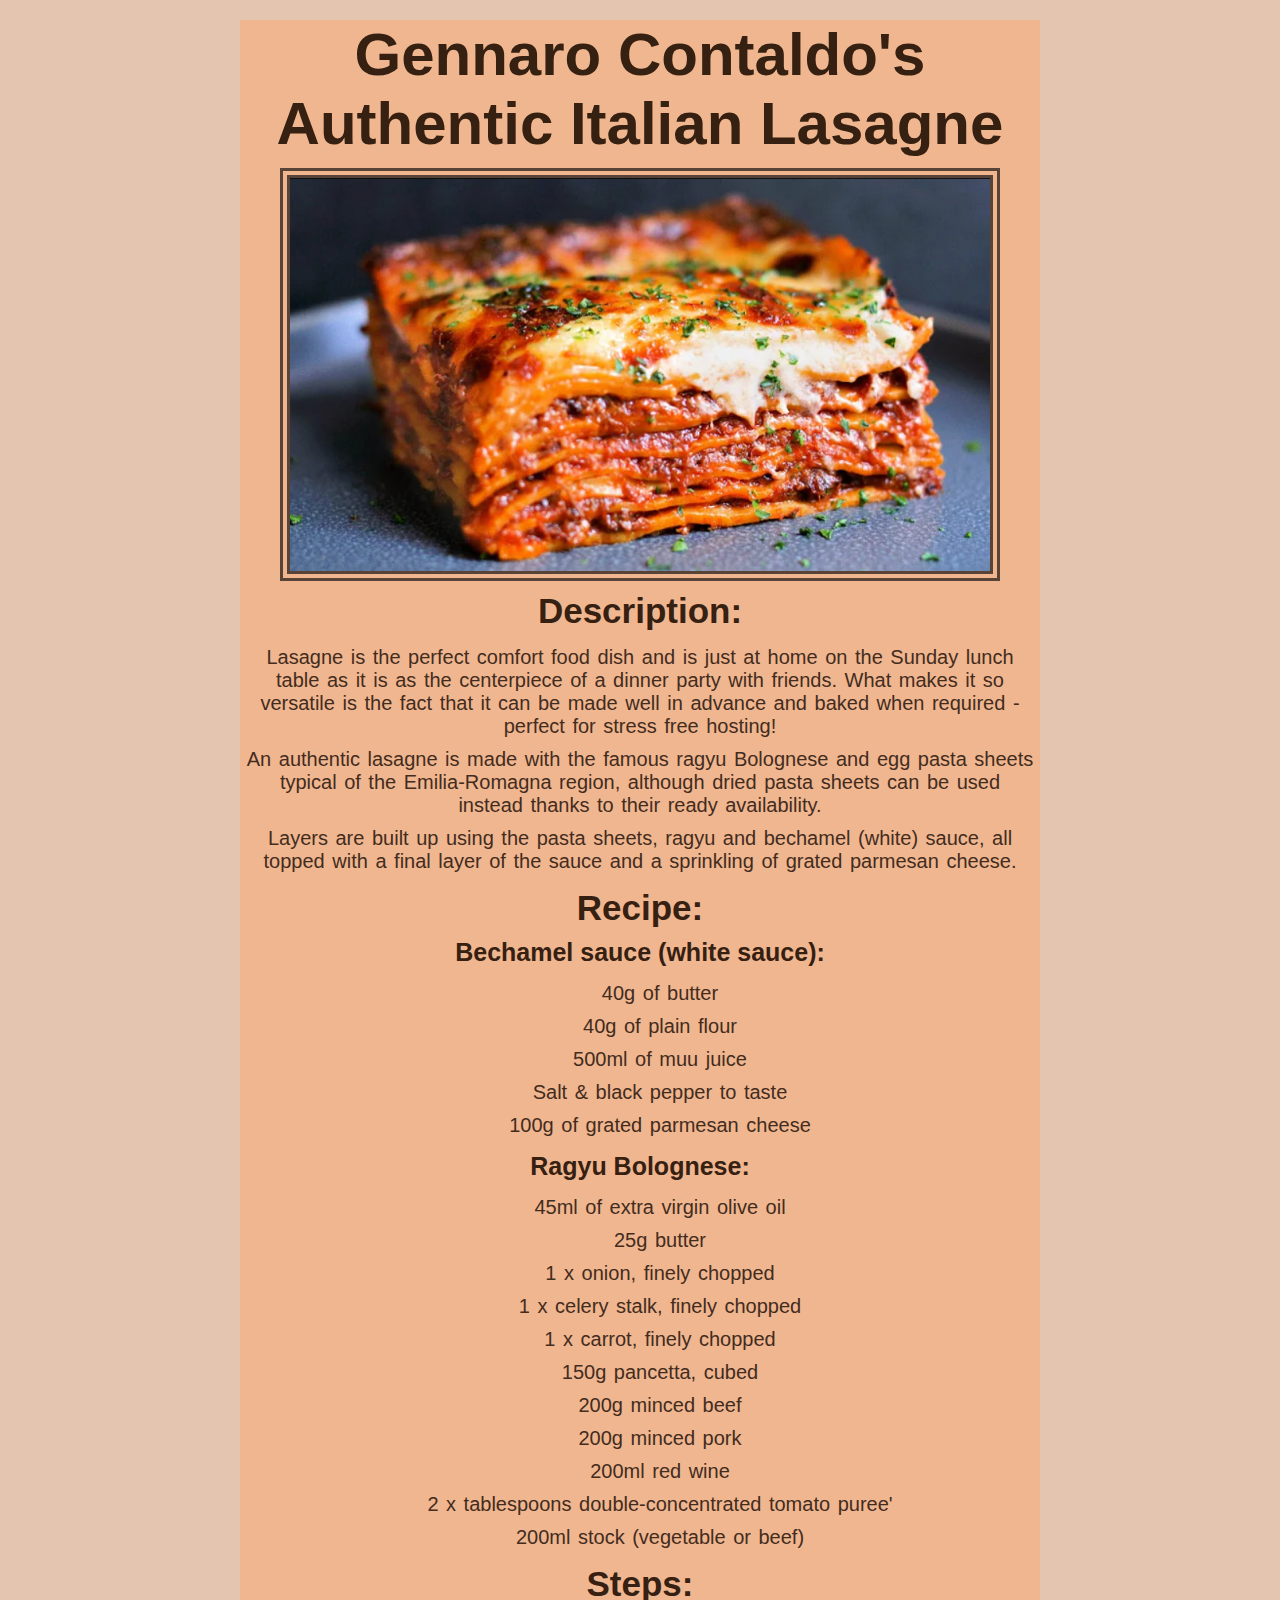
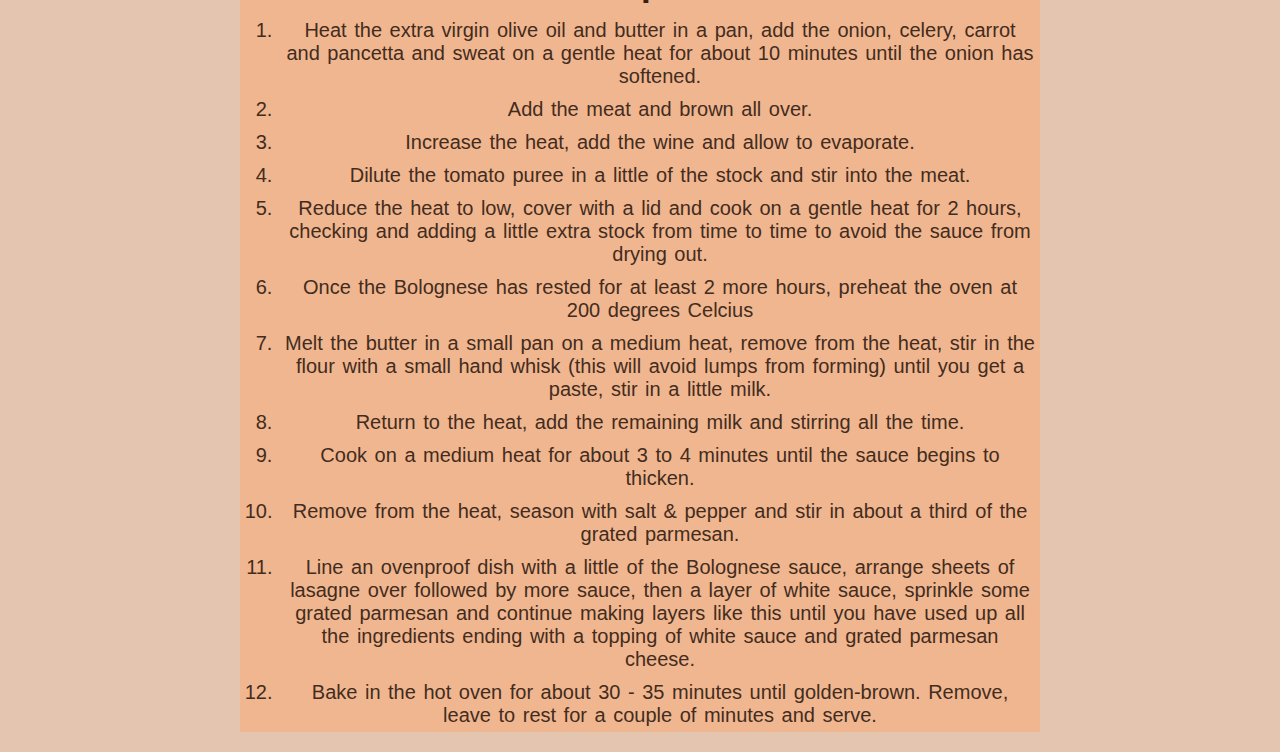
==== commit 36356006: "Update style.css" ====
--- a/recipes/lasagna.html
+++ b/recipes/lasagna.html
@@ -7,86 +7,101 @@
     <title>Best Lasagne Recipe</title>
 </head>
 <body>
-    <h1 id="title1" class="title">Gennaro Contaldo's Authentic Italian Lasagne</h1>
+    <div class="card">
+        <div class="title">
+            <h1 id="title1">Gennaro Contaldo's Authentic Italian Lasagne</h1>
+        </div>
+        
     
-    <img class="imgRecipe" src="../images/lasagna.jpeg" alt="Lasagna">
+        <img class="imgRecipe" src="../images/lasagna.jpeg" alt="Lasagna">
+    
+        
+    
+        <div class="description">
+            <div class="title">
+                <h2 id="title2">Description:</h2>
+            </div>
+            
+            <p>
+                Lasagne is the perfect comfort food dish and is just at home on the Sunday lunch table as it is as the centerpiece 
+                of a dinner party with friends. What makes it so versatile is the fact that it can be made well in 
+                advance and baked when required - perfect for stress free hosting!
+            </p>
+            <p>
+                An authentic lasagne is made with the famous ragyu Bolognese and egg pasta sheets typical of the Emilia-Romagna region, 
+                although dried pasta sheets can be used instead thanks to their ready availability.
+            </p>
+            <p>
+                Layers are built up using the pasta sheets, ragyu and bechamel (white) sauce, 
+                all topped with a final layer of the sauce and a sprinkling of grated parmesan cheese.
+            </p>
+            <div class="title">
+                <h2 id="title2">
+                    Recipe:
+                </h2>
+            </div>
+            
+            <div class="title">
+                <h3 id="title3">Bechamel sauce (white sauce):</h3>
+            </div>
+            
+        
+            <ul>
+                <li>40g of butter</li>
+                <li>40g of plain flour</li>
+                <li>500ml of muu juice</li>
+                <li>Salt & black pepper to taste</li>
+                <li>100g of grated parmesan cheese</li>
+            </ul>
+            <div class="title">
+                <h3 id="title3">Ragyu Bolognese:</h3>
+            </div>
+            
+            <ul>
+                <li>45ml of extra virgin olive oil</li>
+                <li>25g butter</li>
+                <li>1 x onion, finely chopped </li>
+                <li>1 x celery stalk, finely chopped</li>
+                <li>1 x carrot, finely chopped </li>
+                <li>150g pancetta, cubed </li>
+                <li>200g minced beef</li>
+                <li>200g minced pork </li>
+                <li>200ml red wine</li>
+                <li>2 x tablespoons double-concentrated tomato puree' </li>
+                <li>200ml stock (vegetable or beef)</li>
+            </ul>
+            
+            <div class="title">
+                <h2 id="title2">Steps:</h2>
+            </div>
 
-    
-
-    <div class="description">
-        <h2 id="title2" class="title">Description:</h2>
-        <p>
-            Lasagne is the perfect comfort food dish and is just at home on the Sunday lunch table as it is as the centerpiece 
-            of a dinner party with friends. What makes it so versatile is the fact that it can be made well in 
-            advance and baked when required - perfect for stress free hosting!
-        </p>
-        <p>
-            An authentic lasagne is made with the famous ragyu Bolognese and egg pasta sheets typical of the Emilia-Romagna region, 
-            although dried pasta sheets can be used instead thanks to their ready availability.
-        </p>
-        <p>
-            Layers are built up using the pasta sheets, ragyu and bechamel (white) sauce, 
-            all topped with a final layer of the sauce and a sprinkling of grated parmesan cheese.
-        </p>
-        <h2 class="title" id="title2">
-            Recipe:
-        </h2>
-        
-        <h3 class="title" id="title3">Bechamel sauce (white sauce):</h3>
-    
-        <ul>
-            <li>40g of butter</li>
-            <li>40g of plain flour</li>
-            <li>500ml of muu juice</li>
-            <li>Salt & black pepper to taste</li>
-            <li>100g of grated parmesan cheese</li>
-        </ul>
-        
-        <h3 class="title" id="title3">Ragyu Bolognese:</h3>
-    
-        <ul>
-            <li>45ml of extra virgin olive oil</li>
-            <li>25g butter</li>
-            <li>1 x onion, finely chopped </li>
-            <li>1 x celery stalk, finely chopped</li>
-            <li>1 x carrot, finely chopped </li>
-            <li>150g pancetta, cubed </li>
-            <li>200g minced beef</li>
-            <li>200g minced pork </li>
-            <li>200ml red wine</li>
-            <li>2 x tablespoons double-concentrated tomato puree' </li>
-            <li>200ml stock (vegetable or beef)</li>
-        </ul>
-    
-        <h2 class="title" id="title2">Steps:</h2>
-    
-        <ol>
-            <li>
-                Heat the extra virgin olive oil and butter in a pan, add the onion, celery, 
-                carrot and pancetta and sweat on a gentle heat for about 10 minutes until the onion has softened.
-            </li> 
-            <li>Add the meat and brown all over.</li>
-            <li>Increase the heat, add the wine and allow to evaporate.</li>
-            <li>Dilute the tomato puree in a little of the stock and stir into the meat.</li>
-            <li>
-                Reduce the heat to low, cover with a lid and cook on a gentle heat for 2 hours, 
-                checking and adding a little extra stock from time to time to avoid the sauce from drying out.
-            </li>
-            <li>Once the Bolognese has rested for at least 2 more hours, preheat the oven at 200 degrees Celcius</li>
-            <li>
-                Melt the butter in a small pan on a medium heat, remove from the heat, 
-                stir in the flour with a small hand whisk (this will avoid lumps from forming) until you get a paste, stir in a little milk.
-            </li>
-            <li>Return to the heat, add the remaining milk and stirring all the time.</li>
-            <li>Cook on a medium heat for about 3 to 4 minutes until the sauce begins to thicken.</li>
-            <li>Remove from the heat, season with salt & pepper and stir in about a third of the grated parmesan.</li>
-            <li>Line an ovenproof dish with a little of the Bolognese sauce, arrange sheets of lasagne over followed by more sauce, 
-                then a layer of white sauce, sprinkle some grated parmesan and continue making 
-                layers like this until you have used up all the ingredients ending with a topping of white sauce and grated parmesan cheese.
-            </li>
-            <li>Bake in the hot oven for about 30 - 35 minutes until golden-brown.  Remove, leave to rest for a couple of minutes and serve.</li>
-        </ol>
-    </div>
-    
+            <ol>
+                <li>
+                    Heat the extra virgin olive oil and butter in a pan, add the onion, celery, 
+                    carrot and pancetta and sweat on a gentle heat for about 10 minutes until the onion has softened.
+                </li> 
+                <li>Add the meat and brown all over.</li>
+                <li>Increase the heat, add the wine and allow to evaporate.</li>
+                <li>Dilute the tomato puree in a little of the stock and stir into the meat.</li>
+                <li>
+                    Reduce the heat to low, cover with a lid and cook on a gentle heat for 2 hours, 
+                    checking and adding a little extra stock from time to time to avoid the sauce from drying out.
+                </li>
+                <li>Once the Bolognese has rested for at least 2 more hours, preheat the oven at 200 degrees Celcius</li>
+                <li>
+                    Melt the butter in a small pan on a medium heat, remove from the heat, 
+                    stir in the flour with a small hand whisk (this will avoid lumps from forming) until you get a paste, stir in a little milk.
+                </li>
+                <li>Return to the heat, add the remaining milk and stirring all the time.</li>
+                <li>Cook on a medium heat for about 3 to 4 minutes until the sauce begins to thicken.</li>
+                <li>Remove from the heat, season with salt & pepper and stir in about a third of the grated parmesan.</li>
+                <li>Line an ovenproof dish with a little of the Bolognese sauce, arrange sheets of lasagne over followed by more sauce, 
+                    then a layer of white sauce, sprinkle some grated parmesan and continue making 
+                    layers like this until you have used up all the ingredients ending with a topping of white sauce and grated parmesan cheese.
+                </li>
+                <li>Bake in the hot oven for about 30 - 35 minutes until golden-brown.  Remove, leave to rest for a couple of minutes and serve.</li>
+            </ol>
+        </div>
+    </div>   
 </body>
 </html>--- a/style.css
+++ b/style.css
@@ -1,27 +1,47 @@
+*
+::after
+::before
+{
+    box-sizing: border-box;
+}
+
 *
 {
     font-family:'Trebuchet MS', 'Lucida Sans Unicode', 'Lucida Grande', 'Lucida Sans', Arial, sans-serif;
+    margin: 0px;
 }
 body
 {
-    background-color: #e2d3ca;
+    background-color: #e4c5b0;
     color: #432c1e;
+}
+
+/* div
+{
+    border: 1px solid red;
+} */
+
+.card
+{
+    width: 800px;
+    margin: 20px auto;
+    background-color: #f0b68f;
 }
 
 .title
 {
-    display: block;
+    color: #362011;
     text-align: center;
 }
 
 #title1
 {
-    font-size: 50px;
+    font-size: 60px;
 }
 
 #title2
 {
-    font-size: 40px;
+    font-size: 35px;
 }
 
 #title3
@@ -29,50 +49,58 @@
     font-size: 25px;
 }
 
-ul>li
+.menu ul
+{
+    padding: 0;
+    margin: 0;
+}
+
+.menu
+{  
+    width: 800px;
+    margin: 20px 0;
+}
+
+ul li
 {
     list-style: none;
 }
 
-.description > p,
-.description li
+.menu li
 {
-    font-size: 20px;
-    margin: auto 650px;
-    text-align: center;
-    padding: 20px;
-    word-spacing: 2px;
-}
-
-.recipes
-{
-    list-style-type: none;   
-    overflow: hidden;
-    padding: 0px;
-    display: inline;
-}
-.recipes > li
-{
-    float: left;
-}
-
-.menu
-{
-    margin: auto;
+    float: left;   
 }
 
 .menu a
 {
-    text-decoration: none;
-    padding: 20px 40px;
+    text-align: center;
     color: #ffffff;
-    font-size: 20px;
-    background-color: #a57a60ea;
+    background-color: #cf9978;
+    padding: 10px 8px
 }
-
 .menu a:hover
 {
     background-color: #594336;
+}
+
+a
+{
+    text-decoration: none;
+}
+
+.description p,
+.description li
+{
+    font-size: 20px;
+    text-align: center;
+    padding: 5px;
+    word-spacing: 2px;
+}
+
+.description .title
+{
+    font-size: 25px;
+    margin: 10px;
 }
 
 .imgRecipe
@@ -80,8 +108,8 @@
     display: block;
     height: auto;
     width: 700px;
-    margin: 0px auto;
+    margin: 10px auto;
     border-style: double;
     border-width: 10px;
     border-color: #594336;
-}
+}